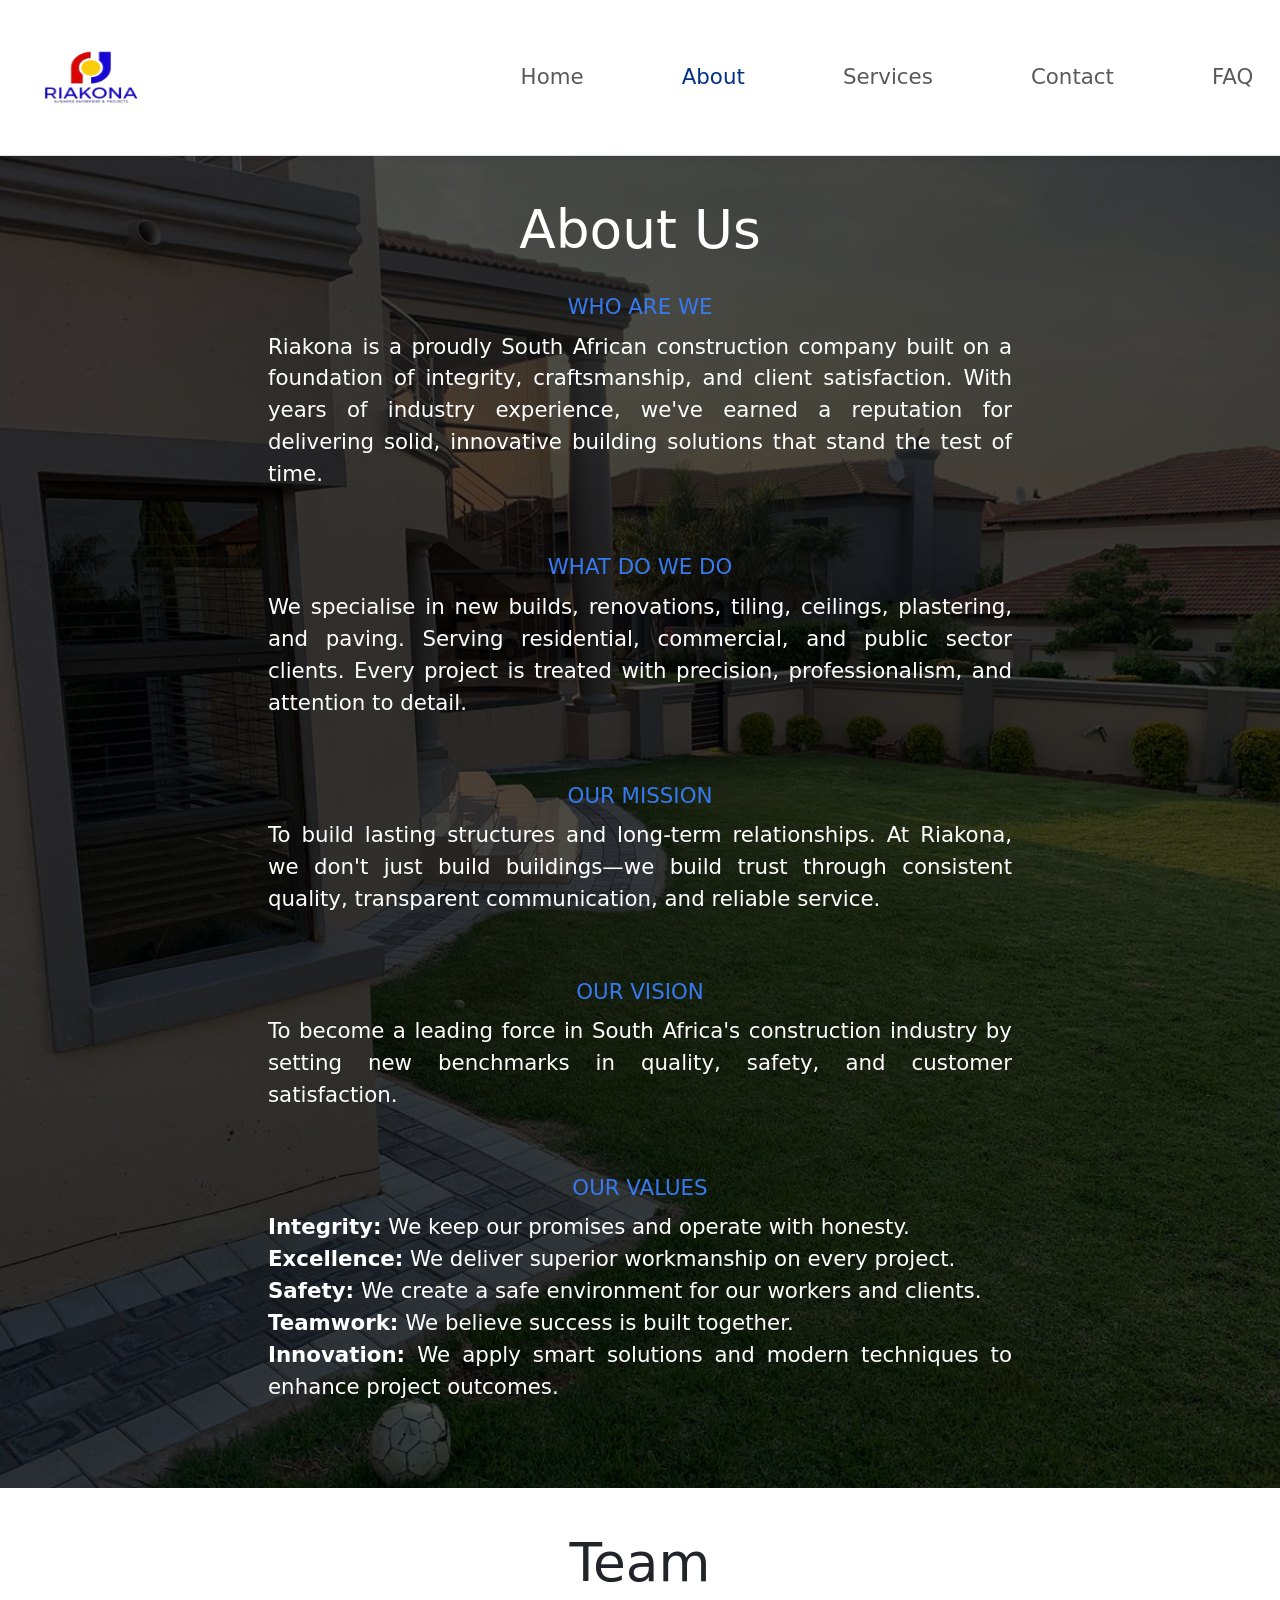
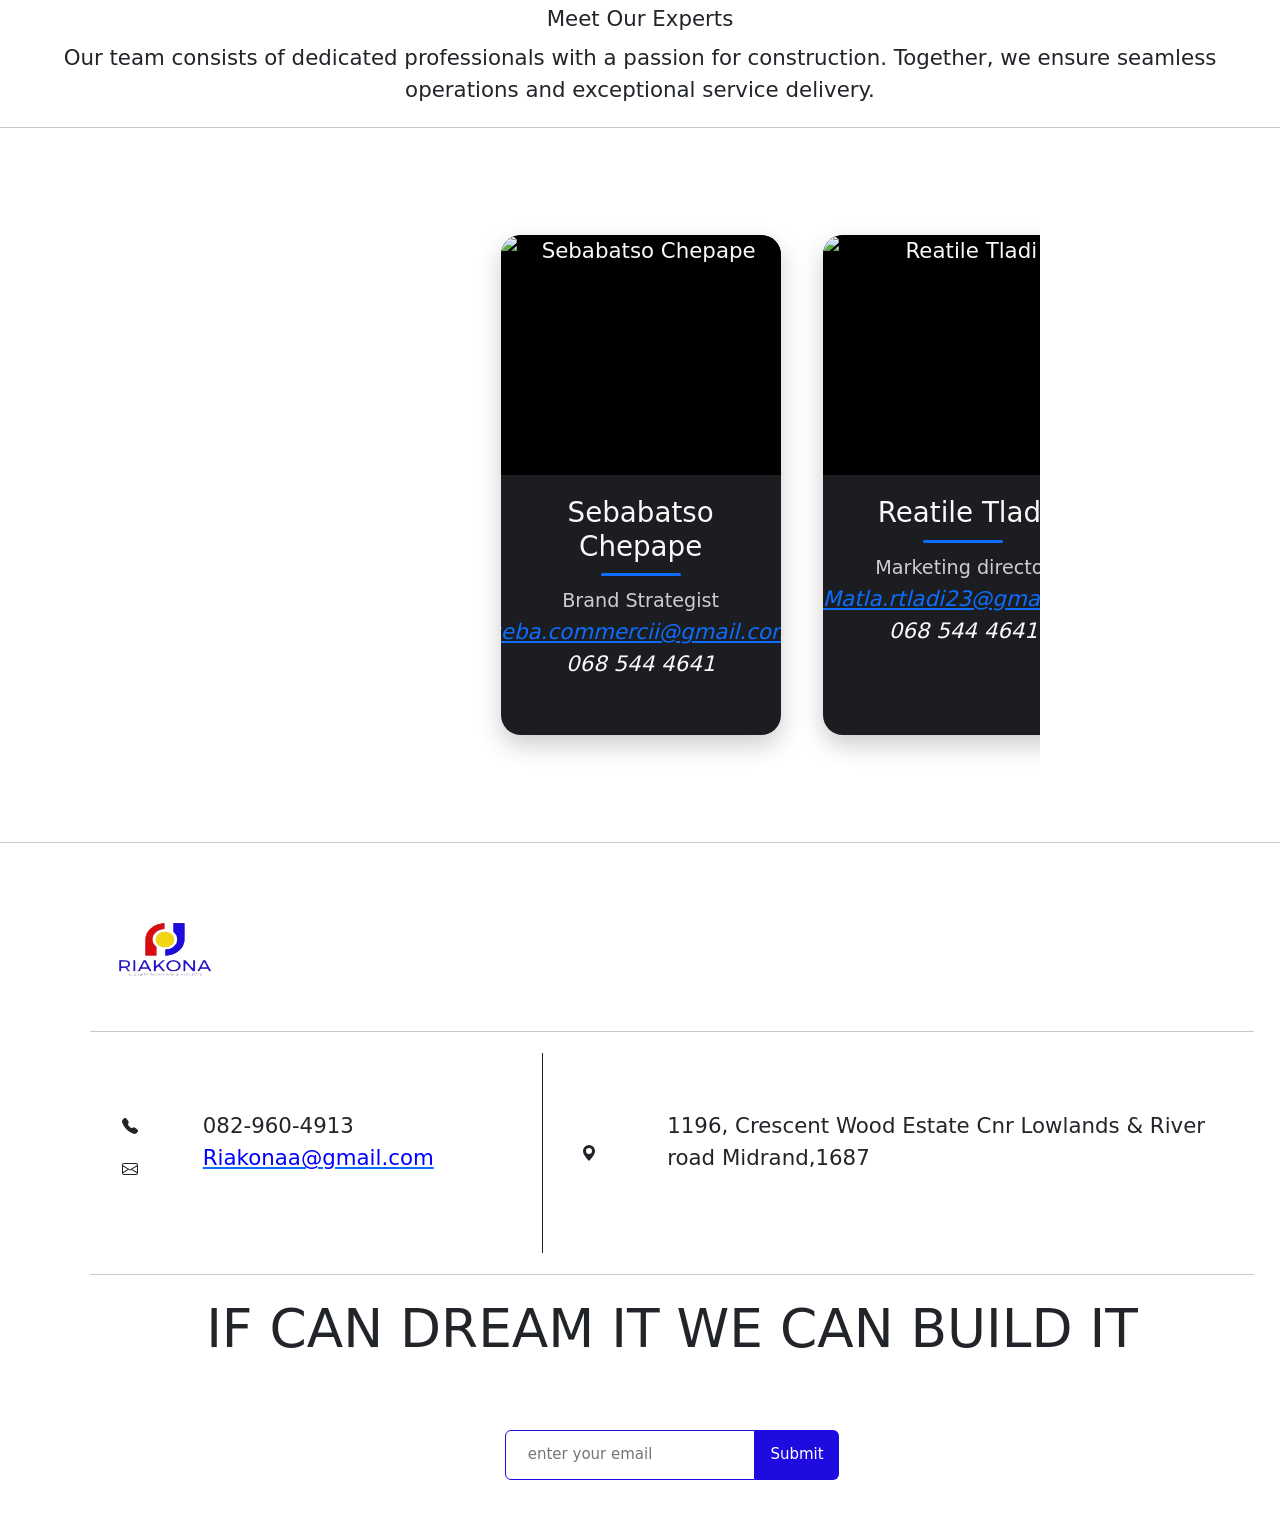
==== about.html @ d15bbf31 "SEO changes" ====
<!DOCTYPE html>
<html lang="en">

<head>
  <meta charset="UTF-8" />
  <meta name="viewport" content="width=device-width, initial-scale=1.0" />
  <meta name="description"
    content="Learn about Riakona Construction’s commitment to excellence and our mission to build the future of South Africa through reliable, high-quality construction services.">

  <link rel="stylesheet" href="RiakonaStyleSheet.css" />

  <link href="https://cdn.jsdelivr.net/npm/bootstrap@5.3.3/dist/css/bootstrap.min.css" rel="stylesheet"
    integrity="sha384-QWTKZyjpPEjISv5WaRU9OFeRpok6YctnYmDr5pNlyT2bRjXh0JMhjY6hW+ALEwIH" crossorigin="anonymous">

  <title>Riakona Construction - About Us</title>
  <link rel="icon" type="image/x-icon" href="images/logo.png" />
</head>

<body id="bootstrap-overrides">

  <header>
    <nav class="navbar navbar-expand-lg bg-white border-bottom shadow-sm">
      <div class="container-fluid justify-content-between">
        <a class="navbar-brand" href="index.html">
          <img src="images/RIAKONA.png" alt="Riakona Logo" width="150" height="120" />
        </a>

        <button class="navbar-toggler" type="button" data-bs-toggle="collapse" data-bs-target="#navbarNavAltMarkup"
          aria-controls="navbarNavAltMarkup" aria-expanded="false" aria-label="Toggle navigation">
          <span class="navbar-toggler-icon"></span>
        </button>

        <div class="collapse navbar-collapse" id="navbarNavAltMarkup">
          <ul class="navbar-nav ms-auto" style="gap: 6vw">
            <li class="nav-item">
              <a class="nav-link" href="index.html">Home</a>
            </li>
            <li class="nav-item">
              <a class="nav-link active" aria-current="page" href="about.html"
                style="color: var(--brand-dark-blue, #013185);">About</a>
            </li>
            <li class="nav-item">
              <a class="nav-link" href="service.html">Services</a>
            </li>
            <li class="nav-item">
              <a class="nav-link" href="contact.html">Contact</a>
            </li>
            <li class="nav-item">
              <a class="nav-link" href="faq.html">FAQ</a>
            </li>
          </ul>
        </div>
      </div>
    </nav>
  </header>

  <div class="about">
    <h1>About Us</h1>

    <div class="about_section my-3">
      <h6>WHO ARE WE</h6>
      <p>
        Riakona is a proudly South African construction company built on a
        foundation of integrity, craftsmanship, and client satisfaction. With
        years of industry experience, we've earned a reputation for delivering
        solid, innovative building solutions that stand the test of time.
      </p>
    </div>
    <div class="about_section my-3">
      <h6>WHAT DO WE DO</h6>
      <p>
        We specialise in new builds, renovations, tiling, ceilings, plastering,
        and paving. Serving residential, commercial, and public sector clients.
        Every project is treated with precision, professionalism, and attention to detail.
      </p>
    </div>
    <div class="about_section my-3">
      <h6>OUR MISSION</h6>
      <p>
        To build lasting structures and long-term relationships. At Riakona, we
        don't just build buildings—we build trust through consistent quality,
        transparent communication, and reliable service.
      </p>
    </div>
    <div class="about_section my-3">
      <h6>OUR VISION</h6>
      <p>
        To become a leading force in South Africa's construction industry by
        setting new benchmarks in quality, safety, and customer satisfaction.
      </p>
    </div>
    <div class="about_section my-3">
      <h6>OUR VALUES</h6>
      <p>
        <strong>Integrity:</strong> We keep our promises and operate with honesty.<br />
        <strong>Excellence:</strong> We deliver superior workmanship on every project.<br />
        <strong>Safety:</strong> We create a safe environment for our workers and clients.<br />
        <strong>Teamwork:</strong> We believe success is built together.<br />
        <strong>Innovation:</strong> We apply smart solutions and modern techniques to enhance project outcomes.
      </p>
    </div>
  </div>

  <div class="ourTeam" style="width: 100%;">
    <div class="mx-2">
      <div class="teamMemberTitle" style="text-align: center; margin-top: 2rem;">
        <h1>Team</h1>
        <h6>Meet Our Experts</h6>
        <p>
          Our team consists of dedicated professionals with a passion for construction.
          Together, we ensure seamless operations and exceptional service delivery.
        </p>
      </div>
    </div>

    <hr style="width: 100%" />

    <div class="carousel-wrapper">


      <section class="carousel">

        <div class="carousel-item" tabIndex="0">
          <div class="flip-card-inner">
            <div class="flip-card-front">
              <div class="img-container fill">
                <img src="https://i.pravatar.cc/400?img=41
                " alt="Sebabatso Chepape" loading="lazy">
              </div>
              <div class="card-content">
                <h2>Sebabatso Chepape</h2>
                <div class="special-heading-border"></div>
                <p>Brand Strategist </p>
                <i class="bi bi-envelope"> <a href="mailto:seba.commercii@gmail.com">
                    seba.commercii@gmail.com</a></i>
                <i class="fa fa-phone" aria-hidden="true">068 544 4641</i>
              </div>
            </div>
            <div class="flip-card-back">
              <h3>Sebabatso Chepape</h3>
              <div class="short-hr"></div>
              <p>Implements social media strategies to build brand presence and engage customers across all platforms.
              </p>
            </div>
          </div>
        </div>

        <div class="carousel-item" tabIndex="0">
          <div class="flip-card-inner">
            <div class="flip-card-front">
              <div class="img-container fill">
                <img src="https://i.pravatar.cc/400?img=64" alt="Reatile Tladi " loading="lazy">
              </div>
              <div class="card-content">
                <h2>Reatile Tladi </h2>
                <div class="special-heading-border"></div>
                <p>Marketing director</p>
                <i class="bi bi-envelope"> <a href="mailto:Matla.rtladi23@gmail.com ">
                    Matla.rtladi23@gmail.com </a></i>
                <i class="fa fa-phone" aria-hidden="true">068 544 4641</i>
              </div>
            </div>
            <div class="flip-card-back">
              <h3>Reatile Tladi </h3>
              <div class="short-hr"></div>
              <p>Leads the team in developing and implementing strategies to increase sales and achieve business goals.
              </p>
            </div>
          </div>
        </div>

        <div class="carousel-item scroll-start" tabIndex="0">
          <div class="flip-card-inner">
            <div class="flip-card-front">
              <div class="img-container fill">
                <img src="https://i.pravatar.cc/400?img=51" alt="Funani Lindani Malovhele" loading="lazy">
              </div>
              <div class="card-content">
                <h2>Funani Lindani Malovhele</h2>
                <div class="special-heading-border"></div>
                <p>Marketing Executive </p>
                <i class="bi bi-envelope"> <a href="mailto:lutendomalovhele@gmail.com">
                    lutendomalovhele@gmail.com </a></i>
                <i class="fa fa-phone" aria-hidden="true">066 228 9554</i>
              </div>
            </div>
            <div class="flip-card-back">
              <h3>Funani Lindani Malovhele</h3>
              <div class="short-hr"></div>
              <p>Develops strategies and campaigns to promote services, shape public image, and foster internal and
                external stakeholder relationships.
              </p>
            </div>
          </div>
        </div>

        <div class="carousel-item" tabIndex="0">
          <div class="flip-card-inner">
            <div class="flip-card-front">
              <div class="img-container fill">
                <img src="https://i.pravatar.cc/400?img=16" alt="Lesedi Lopang Mokoena" loading="lazy">
              </div>
              <div class="card-content">
                <h2>Lesedi Lopang Mokoena</h2>
                <div class="special-heading-border"></div>
                <p>Content Manager</p>
                <i class="bi bi-envelope"> <a href="mailto:lesedilmokoena04@gmail.com ">
                    lesedilmokoena04@gmail.com </a></i>
                <i class="fa fa-phone" aria-hidden="true">060 559 9176</i>
              </div>
            </div>
            <div class="flip-card-back">
              <h3>Lesedi Lopang Mokoena</h3>
              <div class="short-hr"></div>
              <p>Develops, creates, and oversees cross-platform content to align with brand goals and engage target
                audiences.
              </p>
            </div>
          </div>
        </div>


      </section>
    </div>

    <hr style="width: 100%" />
  </div>

  <footer>
    <img src="images/logo.png" alt="logo" width="150px" height="120px" />
    <br />
    <hr />
    <div class="footer-contact">
      <div class="contact_Details row">
        <div class="row phone">
          <div class="col-2 col-lg-3" style="
                display: flex;
                align-items: center;
                justify-content: center;
              ">
            <svg xmlns="http://www.w3.org/2000/svg" width="16" height="16" fill="currentColor"
              class="bi bi-telephone-fill" viewBox="0 0 16 16">
              <path fill-rule="evenodd"
                d="M1.885.511a1.745 1.745 0 0 1 2.61.163L6.29 2.98c.329.423.445.974.315 1.494l-.547 2.19a.68.68 0 0 0 .178.643l2.457 2.457a.68.68 0 0 0 .644.178l2.189-.547a1.75 1.75 0 0 1 1.494.315l2.306 1.794c.829.645.905 1.87.163 2.611l-1.034 1.034c-.74.74-1.846 1.065-2.877.702a18.6 18.6 0 0 1-7.01-4.42 18.6 18.6 0 0 1-4.42-7.009c-.362-1.03-.037-2.137.703-2.877z" />
            </svg>
          </div>
          <div class="col-10 col-lg-9">
            <a href="https://wa.me/27829604913" target="_blank" style="text-decoration: none; color: inherit;">
              <i class="fa fa-phone" aria-hidden="true"></i> 082-960-4913
            </a>
          </div>
        </div>
        <br />
        <div class="row email">
          <div class="col-2 col-lg-3" style="
                display: flex;
                align-items: center;
                justify-content: center;
              ">
            <svg xmlns="http://www.w3.org/2000/svg" width="16" height="16" fill="currentColor" class="bi bi-envelope"
              viewBox="0 0 16 16">
              <path
                d="M0 4a2 2 0 0 1 2-2h12a2 2 0 0 1 2 2v8a2 2 0 0 1-2 2H2a2 2 0 0 1-2-2zm2-1a1 1 0 0 0-1 1v.217l7 4.2 7-4.2V4a1 1 0 0 0-1-1zm13 2.383-4.708 2.825L15 11.105zm-.034 6.876-5.64-3.471L8 9.583l-1.326-.795-5.64 3.47A1 1 0 0 0 2 13h12a1 1 0 0 0 .966-.741M1 11.105l4.708-2.897L1 5.383z" />
            </svg>
          </div>

          <div class="col-10 col-lg-9">
            <a href="mailto:Riakonaa@gmail.com">
              <p style="color: blue">Riakonaa@gmail.com</p>
            </a>
          </div>
        </div>
      </div>

      <div class="vl"></div>
      <hr style="width: 80%" />
      <div class="address">
        <div class="row address">
          <div class="col-2" style="
                display: flex;
                align-items: center;
                justify-content: center;
              ">
            <svg xmlns="http://www.w3.org/2000/svg" width="16" height="16" fill="currentColor"
              class="bi bi-geo-alt-fill" viewBox="0 0 16 16">
              <path d="M8 16s6-5.686 6-10A6 6 0 0 0 2 6c0 4.314 6 10 6 10m0-7a3 3 0 1 1 0-6 3 3 0 0 1 0 6" />
            </svg>
          </div>
          <div class="col-10">
            <p>1196, Crescent Wood Estate
              Cnr Lowlands & River road
              Midrand,1687</p>
          </div>
        </div>
      </div>
    </div>
    <hr />

    <h1>IF CAN DREAM IT WE CAN BUILD IT</h1>
    <div class="input-group">
      <form id="emailSubscribe" name="submit-to-google-sheet" action="https://api.web3forms.com/submit" method="POST">
        <input type="email" class="input" id="Email" name="Email" placeholder="enter your email" autocomplete="off"
          style="color: black" />
        <button class="button--submit" value="Subscribe" type="submit" title="Subscribe for project updates">
          Submit
        </button>
        <span id="msg"></span>
      </form>
    </div>
  </footer>

  <script src="https://cdn.jsdelivr.net/npm/bootstrap@5.3.3/dist/js/bootstrap.bundle.min.js"
    integrity="sha384-YvpcrYf0tY3lHB60NNkmXc5s9fDVZLESaAA55NDzOxhy9GkcIdslK1eN7N6jIeHz"
    crossorigin="anonymous"></script>
  <script src="script.js"></script>
</body>

</html>
---- RiakonaStyleSheet.css ----
/* 1. VARIABLES & RESET */
:root {
  /* Color Palette */
  --background: #d9d9d9;
  --primary-color: #1c1d20;
  --secondary-color: #4a4d57;
  --accent-color: #00ffc4;
  --text-color: #f9f9f9;
  --button-color: #1e0be0;
  --brand-blue: #0d6efd;
  --brand-dark-blue: #013185;
  --subtle-grey: #6c757d;

  /* Carousel Dimensions */
  --card-width: min(280px, 75vw);
  --card-height: 500px;
  --nav-btn-size: 40px;
}

* {
  margin: 0;
  padding: 0;
  box-sizing: border-box;
}

html {
  font-family: "Segoe UI", Tahoma, Geneva, Verdana, sans-serif;
  font-size: 16pt;
  color: var(--text-color);
}

body {
  min-height: 100vh;
  /* padding: 10px; */
  background-color: var(--background);
  display: flex;
  flex-direction: column;
  align-items: center;
  overflow-x: hidden;
}

header {
  width: 100%;
}

/* 2. SHARED COMPONENTS */
#bootstrap-overrides #cta {
  min-height: 30px;
  width: 150px;
  padding: 0.5em 1em;
  border: none;
  background-color: var(--button-color);
  color: var(--text-color);
  font-size: 15px;
  cursor: pointer;
  transition: background-color 0.3s ease-in-out;
  display: flex;
  align-items: center;
  justify-content: center;
  border-radius: 0px;
}

#logo_button {
  border-radius: 30px 0 30px 0;
  background-color: var(--button-color);
  color: var(--text-color);
}

/* TEAM CAROUSEL & FLIP CARDS */
.carousel-wrapper {
  display: flex;
  flex-direction: column;
  align-items: center;
  width: 100%;
  padding: 2rem 0;
  overflow-x: hidden !important;
}

.carousel {
  width: min(100% - 2rem, 800px);
  padding-block: 2rem;
  display: grid;
  grid-auto-flow: column;
  grid-auto-columns: var(--card-width);
  gap: 2rem;
  overflow-x: auto;
  scroll-snap-type: x mandatory;
  overscroll-behavior-x: contain;
  scroll-behavior: smooth;
  scrollbar-width: none;
  anchor-name: --carousel;
}

.carousel::-webkit-scrollbar {
  display: none;
}

/* Spacers to center first/last items */
.carousel::before,
.carousel::after {
  content: "";
  width: calc(50% - (var(--card-width) / 2));
}

/* 3D Scene Container */
.carousel-item {
  position: relative;
  height: var(--card-height);
  scroll-snap-align: center;
  scroll-snap-stop: always;
  perspective: 1000px;
  container-type: scroll-state;
  display: flex !important;
  cursor: pointer; /* Indicates interactivity */
}

.carousel-item.scroll-start {
  scroll-initial-target: nearest;
}

/* Flip Logic */
.flip-card-inner {
  position: relative;
  width: 100%;
  height: 100%;
  text-align: center;
  transition: transform 0.6s cubic-bezier(0.4, 0, 0.2, 1);
  transform-style: preserve-3d;
  border-radius: 20px;
  box-shadow: 0 10px 25px rgba(0, 0, 0, 0.2);
}

.carousel-item:hover .flip-card-inner {
  transform: rotateY(180deg);
}

.flip-card-front,
.flip-card-back {
  position: absolute;
  width: 100%;
  height: 100%;
  backface-visibility: hidden;
  -webkit-backface-visibility: hidden;
  border-radius: 20px;
  overflow: hidden;
  display: flex;
  flex-direction: column;
  align-items: center;
}

/* Front Face */
.flip-card-front {
  background-color: var(--primary-color);
  color: var(--text-color);
  z-index: 2;
  justify-content: flex-start;
}

.flip-card-front .card-content {
  padding: 1rem;
  width: 100%;
  display: flex;
  flex-direction: column;
  align-items: center;
}

.flip-card-front h2 {
  font-size: 1.3rem;
  margin: 0;
}

.flip-card-front p {
  font-size: 0.9rem;
  opacity: 0.8;
  margin: 0;
}

/* Image Fill Logic */
.img-container.fill {
  width: 100%;
  height: 240px;
  display: flex;
  justify-content: center;
  align-items: center;
  overflow: hidden;
  background-color: #000;
}

.img-container.fill img {
  min-width: 90%;
  min-height: 80%;
  width: 100%;
  height: 100%;
  object-fit: cover;
  transition: transform 0.4s ease;
}

.carousel-item:hover .img-container.fill img {
  transform: scale(1.1);
}

/* Back Face */
.flip-card-back {
  background: linear-gradient(
    135deg,
    var(--primary-color),
    var(--secondary-color)
  );
  color: var(--text-color);
  transform: rotateY(180deg);
  justify-content: center;
  padding: 2rem;
  border: 2px solid var(--brand-blue);
}

.flip-card-back h3 {
  color: var(--brand-blue);
  margin: 0;
}

/* Custom Separators */
.special-heading-border {
  width: 80px;
  height: 3px;
  background-color: var(--brand-blue);
  margin: 0.5rem 0;
  border-radius: 2px;
}

.short-hr {
  width: 50px;
  height: 2px;
  background-color: var(--subtle-grey);
  opacity: 0.5;
  margin: 1rem auto;
  border-radius: 2px;
}

/* Scroll Animation (Scale Effect) */
@container not scroll-state(snapped: inline) {
  .flip-card-inner {
    transform: scale(0.85);
    opacity: 0.5;
    filter: blur(2px);
  }
}

/* Carousel Markers & Buttons */
.carousel {
  scroll-marker-group: after;
}

.carousel::scroll-marker-group {
  position: absolute;
  position-anchor: --carousel;
  left: 0;
  right: 0;
  display: flex;
  justify-content: center;
  gap: 0.5rem;
  z-index: 10;
}

.carousel-item::scroll-marker {
  content: "";
  width: 12px;
  height: 12px;
  background-color: var(--secondary-color);
  border-radius: 50%;
  transition: 0.3s;
  cursor: pointer;
}

.carousel-item::scroll-marker:target-current {
  background-color: var(--brand-dark-blue);
  transform: scale(1.3);
}

.carousel::scroll-button(*) {
  position: absolute;
  position-anchor: --carousel;
  width: var(--nav-btn-size);
  height: var(--nav-btn-size);
  border-radius: 50%;
  background-color: var(--button-color);
  color: white;
  display: grid;
  place-content: center;
  cursor: pointer;
  border: none;
  transform: translateY(-50%);
  transition: transform 0.2s;
  z-index: 20;
}

.carousel::scroll-button(inline-start) {
  left: 0px;
  content: "❮";
}

.carousel::scroll-button(inline-end) {
  right: 0px;
  content: "❯";
}

.msg-supports {
  font-size: 0.8rem;
  color: var(--secondary-color);
  margin-bottom: 1rem;
}

@supports selector(::scroll-marker-group) {
  .msg-supports {
    display: none;
  }
}

/* 3. LANDING PAGE */
.landingpage {
  background-image: linear-gradient(
      to right,
      rgba(0, 0, 0, 0.7),
      rgba(0, 0, 0, 0)
    ),
    url("images/background1.jpg");
  width: 100%;
  height: 75vh;
  background-size: cover;
  color: white;
  padding: 20px;
}

.landingpage_text {
  display: flex;
  flex-direction: column;
  justify-content: center;
  align-items: center;
  text-align: center;
  margin-top: 10%;
  padding-left: 2%;
  padding-right: 2%;
}

.landingpage_text strong {
  text-align: justify;
}
@media (max-width: 650px) {
  .landingpage_text strong {
    font-size: medium;
  }
}

/* 4. ABOUT & FAQ */
.faq,
.about {
  display: flex;
  flex-direction: column;
  justify-content: space-around;
  align-items: center;
  padding: 2rem 20px;
  width: 100%;
  background-size: cover;
  background-position: center;
  color: white;
}

.about {
  background-image: linear-gradient(
      to right,
      rgba(0, 0, 0, 0.7),
      rgba(0, 0, 0, 0.7)
    ),
    url("images/background2.jpg");
}

.about h6,
.faq h6 {
  display: flex;
  justify-content: center;
  color: #377aef;
}
.about p {
  text-align: justify;
}
@media (max-width: 650px) {
  .about p {
    text-align: left;
    font-size: 14px;
  }
}

.about_section {
  width: 60%;
}

.faq {
  background-image: linear-gradient(
      to right,
      rgba(0, 0, 0, 0.7),
      rgba(0, 0, 0, 0.7)
    ),
    url("images/background3.jpg");
}

#questions {
  width: 60%;
}

/* 5. CONTACT */
.contactPageLanding,
form {
  margin: 5% 0;
  display: flex;
  flex-direction: column;
  justify-content: center;
  align-items: center;
}

form {
  max-width: 700px;
}

.contact {
  background-image: linear-gradient(
      to right,
      rgba(0, 0, 0, 0.7),
      rgba(0, 0, 0, 0)
    ),
    url("images/background5.jpg");
  height: 100vh;
  width: 100%;
  background-size: cover;
  background-position: center;
  color: white;
  padding: 20px;
  display: flex;
  flex-direction: column;
  justify-content: center;
  align-items: center;
}

.form__group {
  position: relative;
  padding: 15px 0 0;
  margin-top: 10px;
  width: 100%;
}

.form__field {
  font-family: inherit;
  width: 100%;
  border: none;
  border-bottom: 2px solid #9b9b9b;
  outline: none;
  font-size: 1.3rem;
  color: #000;
  padding: 10px 0;
  background: transparent;
  transition: border-color 0.3s ease;
}

.form__label {
  position: absolute;
  top: 0;
  left: 0;
  font-size: 1rem;
  color: #9b9b9b;
  pointer-events: none;
  transition: 0.2s ease all;
}

.form__field::placeholder {
  color: transparent;
}

.form__field:focus + .form__label,
.form__field:not(:placeholder-shown) + .form__label {
  font-size: 0.85rem;
  top: -20px;
  color: var(--brand-dark-blue);
  font-weight: 600;
}

.form__field:focus {
  padding-bottom: 8px;
  border-bottom: 3px solid var(--brand-dark-blue);
  font-weight: 500;
}

.form__field:required,
.form__field:invalid {
  box-shadow: none;
}

.contact-drop-down {
  width: 100%;
  padding: 10px;
  font-size: 1.1rem;
  border: 1px solid #9b9b9b;
  border-radius: 5px;
  background-color: #fff;
  color: #333;
  margin: 2em 0 1em 0;
  transition: border 0.3s ease;
}

.contact-drop-down:focus {
  border-color: var(--brand-dark-blue);
  outline: none;
}

textarea.form__field {
  resize: vertical;
  min-height: 120px;
}

.contact_submit_btn {
  margin-top: 20px;
  border-radius: 10px;
  padding: 0.75em 2em;
  background-color: var(--brand-dark-blue);
  color: #fff;
  font-size: 1rem;
  border: none;
  cursor: pointer;
  transition: background-color 0.3s ease;
}

.contact_submit_btn:hover {
  background-color: #021d52;
}

.contactPageLanding input,
.contactPageLanding textarea {
  color: #000;
}

/* 6. FOOTER */
footer {
  margin-left: 5%;
  padding: 2%;
  height: 75vh;
}

footer h1 {
  display: flex;
  justify-content: center;
}

.footer-contact {
  display: flex;
  justify-content: space-around;
  align-items: center;
}

.vl {
  border-left: 1px solid;
  height: 200px;
}

.footer-contact hr {
  display: none;
}

.input-group,
#emailSubscribe {
  display: flex;
  align-items: center;
  justify-content: center;
  width: 100%;
  flex-direction: row;
}

.input {
  min-height: 50px;
  width: 250px;
  padding: 0 1rem;
  color: #fff;
  font-size: 15px;
  border: 1px solid var(--button-color);
  border-radius: 6px 0 0 6px;
  background-color: transparent;
}

.input:focus,
.input:focus-visible {
  border-color: #3898ec;
  outline: none;
}

.button--submit {
  min-height: 50px;
  padding: 0.5em 1em;
  border: none;
  border-radius: 0 6px 6px 0;
  background-color: var(--button-color);
  color: #fff;
  font-size: 15px;
  cursor: pointer;
  transition: background-color 0.3s ease-in-out;
}

.button--submit:hover {
  background-color: var(--button-color);
}

/* 7. MEDIA QUERIES */

/* Desktop/Large Screen Adjustments */
@media (min-width: 780px) {
  #contactForm {
    width: 450px;
  }
}

/* Tablet/Mobile Adjustments */
@media (max-width: 780px) {
  .vl {
    display: none;
  }

  .footer-contact {
    display: flex;
    flex-direction: column;
  }

  .footer-contact hr {
    display: block;
  }
}

@media (max-width: 768px) {
  .landingpage,
  .about,
  .faq,
  .contact {
    background-position: center top;
    padding: 40px 20px;
  }

  .landingpage {
    background-image: linear-gradient(
        to bottom,
        rgba(0, 0, 0, 0.8),
        rgba(0, 0, 0, 0.6)
      ),
      url("images/background1.jpg");
  }

  .about {
    background-image: linear-gradient(
        to bottom,
        rgba(0, 0, 0, 0.8),
        rgba(0, 0, 0, 0.6)
      ),
      url("images/background2.jpg");
  }

  .faq {
    background-image: linear-gradient(
        to bottom,
        rgba(0, 0, 0, 0.5),
        rgba(0, 0, 0, 0.6)
      ),
      url("images/background3.jpg");
  }

  .contact {
    background-image: linear-gradient(
        to bottom,
        rgba(0, 0, 0, 0.8),
        rgba(0, 0, 0, 0.6)
      ),
      url("images/background5.jpg");
  }
  .carousel a {
    font-size: 18px;
  }
}
.card-img-top {
  width: 100%;
  aspect-ratio: 1 / 1;
  object-fit: cover;
  object-position: center;
}
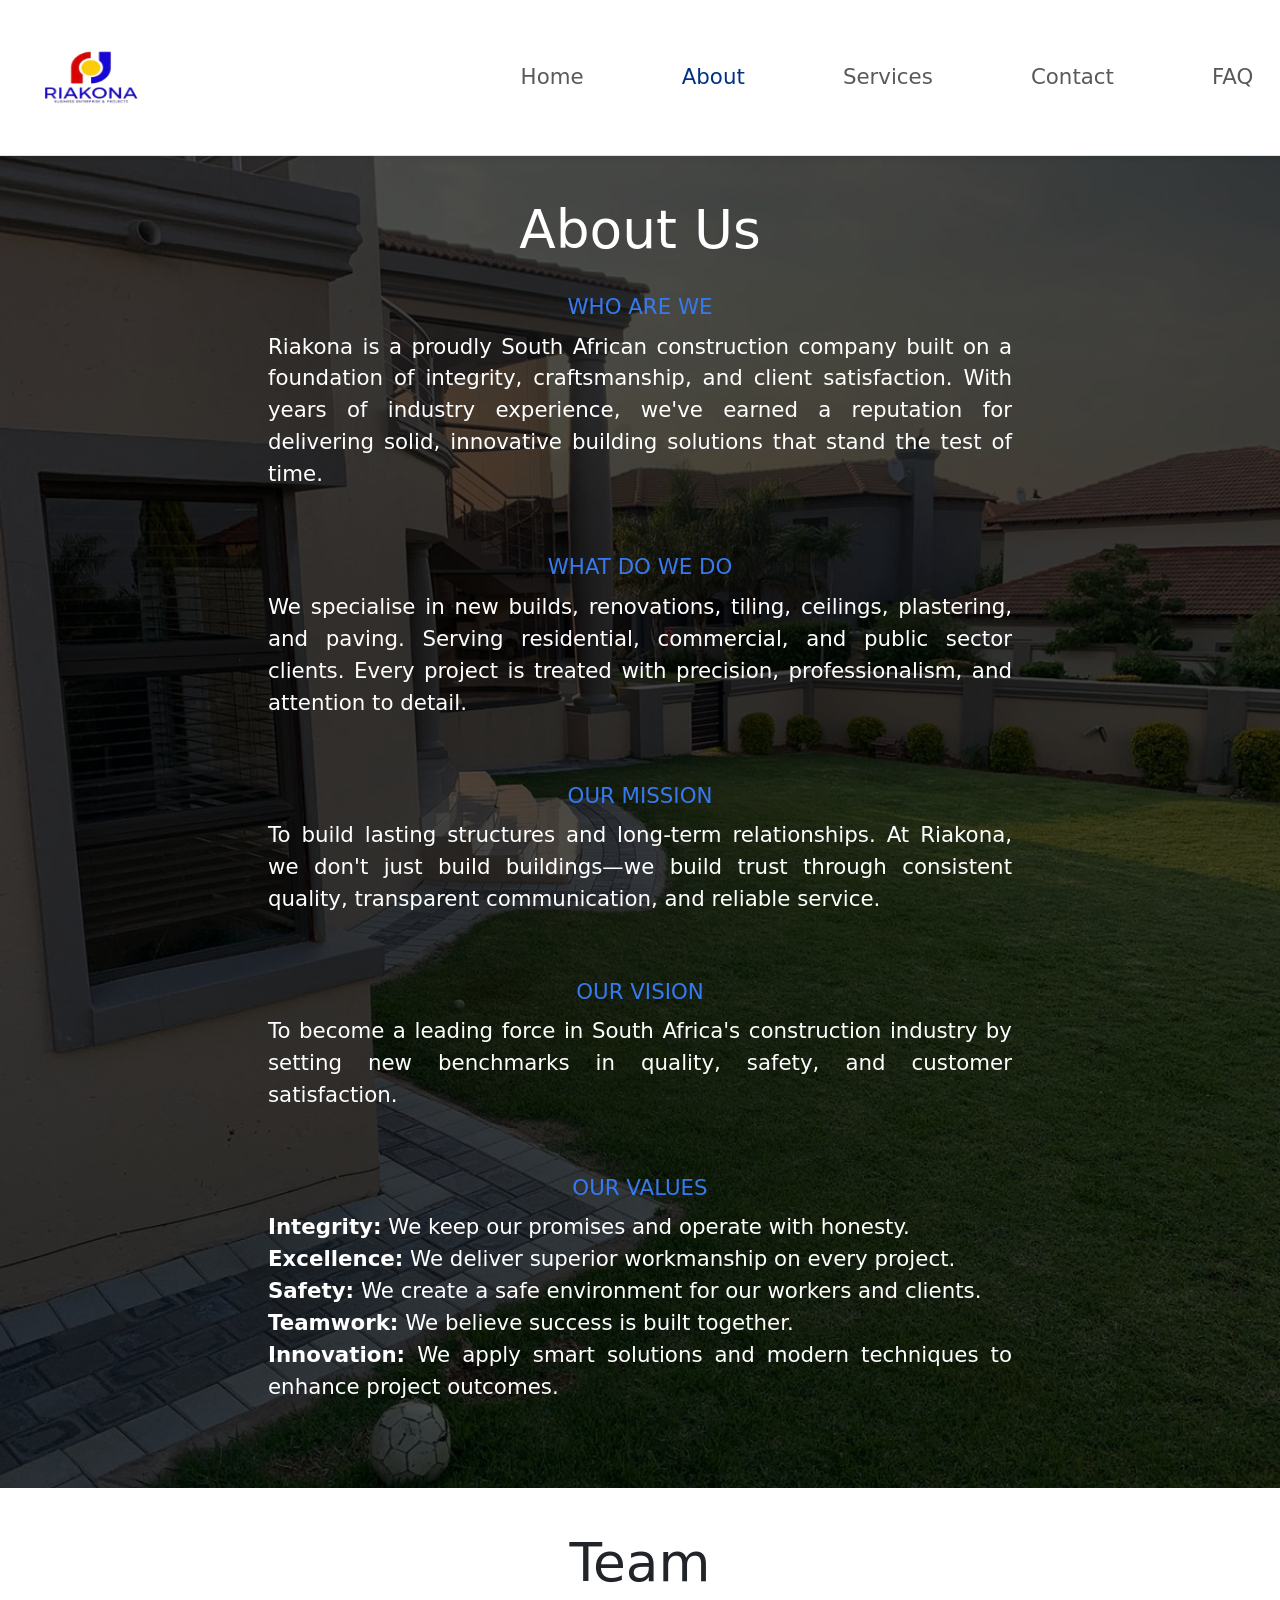
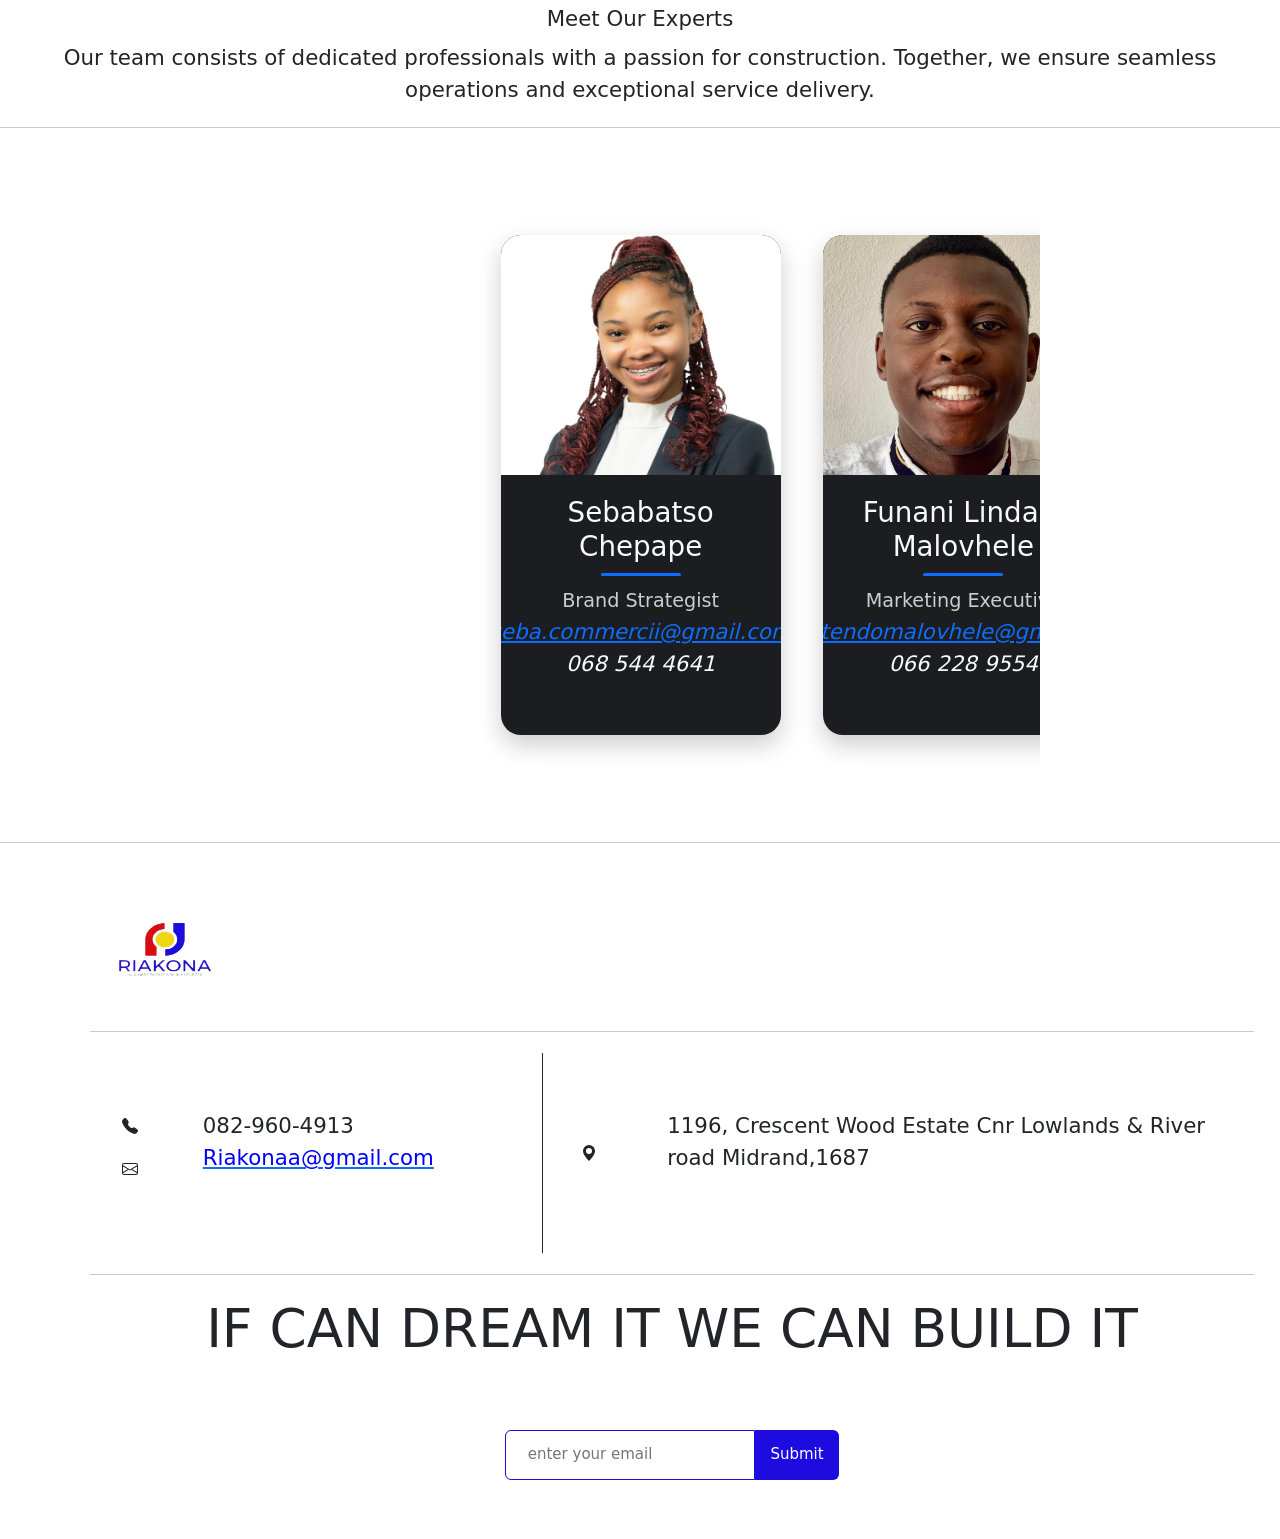
==== commit c3545856: "final changes -Seo optimization -meta description tags -sitemaps" ====
--- a/about.html
+++ b/about.html
@@ -5,7 +5,7 @@
   <meta charset="UTF-8" />
   <meta name="viewport" content="width=device-width, initial-scale=1.0" />
   <meta name="description"
-    content="Learn about Riakona Construction’s commitment to excellence and our mission to build the future of South Africa through reliable, high-quality construction services.">
+    content="Learn about Riakona Construction's commitment to excellence and our mission to build the future of South Africa through reliable, high-quality construction services.">
 
   <link rel="stylesheet" href="RiakonaStyleSheet.css" />
 
@@ -124,7 +124,7 @@
           <div class="flip-card-inner">
             <div class="flip-card-front">
               <div class="img-container fill">
-                <img src="https://i.pravatar.cc/400?img=41
+                <img src="images/sebabatso.jpg
                 " alt="Sebabatso Chepape" loading="lazy">
               </div>
               <div class="card-content">
@@ -145,11 +145,36 @@
           </div>
         </div>
 
+        <div class="carousel-item scroll-start" tabIndex="0">
+          <div class="flip-card-inner">
+            <div class="flip-card-front">
+              <div class="img-container fill">
+                <img src="images/lindani2.jpg" alt="Funani Lindani Malovhele" loading="lazy">
+              </div>
+              <div class="card-content">
+                <h2>Funani Lindani Malovhele</h2>
+                <div class="special-heading-border"></div>
+                <p>Marketing Executive </p>
+                <i class="bi bi-envelope"> <a href="mailto:lutendomalovhele@gmail.com">
+                    lutendomalovhele@gmail.com </a></i>
+                <i class="fa fa-phone" aria-hidden="true">066 228 9554</i>
+              </div>
+            </div>
+            <div class="flip-card-back">
+              <h3>Funani Lindani Malovhele</h3>
+              <div class="short-hr"></div>
+              <p>Develops strategies and campaigns to promote services, shape public image, and foster internal and
+                external stakeholder relationships.
+              </p>
+            </div>
+          </div>
+        </div>
+
         <div class="carousel-item" tabIndex="0">
           <div class="flip-card-inner">
             <div class="flip-card-front">
               <div class="img-container fill">
-                <img src="https://i.pravatar.cc/400?img=64" alt="Reatile Tladi " loading="lazy">
+                <img src="images/reatile.jpg" alt="Reatile Tladi " loading="lazy">
               </div>
               <div class="card-content">
                 <h2>Reatile Tladi </h2>
@@ -169,55 +194,8 @@
           </div>
         </div>
 
-        <div class="carousel-item scroll-start" tabIndex="0">
-          <div class="flip-card-inner">
-            <div class="flip-card-front">
-              <div class="img-container fill">
-                <img src="https://i.pravatar.cc/400?img=51" alt="Funani Lindani Malovhele" loading="lazy">
-              </div>
-              <div class="card-content">
-                <h2>Funani Lindani Malovhele</h2>
-                <div class="special-heading-border"></div>
-                <p>Marketing Executive </p>
-                <i class="bi bi-envelope"> <a href="mailto:lutendomalovhele@gmail.com">
-                    lutendomalovhele@gmail.com </a></i>
-                <i class="fa fa-phone" aria-hidden="true">066 228 9554</i>
-              </div>
-            </div>
-            <div class="flip-card-back">
-              <h3>Funani Lindani Malovhele</h3>
-              <div class="short-hr"></div>
-              <p>Develops strategies and campaigns to promote services, shape public image, and foster internal and
-                external stakeholder relationships.
-              </p>
-            </div>
-          </div>
-        </div>
-
-        <div class="carousel-item" tabIndex="0">
-          <div class="flip-card-inner">
-            <div class="flip-card-front">
-              <div class="img-container fill">
-                <img src="https://i.pravatar.cc/400?img=16" alt="Lesedi Lopang Mokoena" loading="lazy">
-              </div>
-              <div class="card-content">
-                <h2>Lesedi Lopang Mokoena</h2>
-                <div class="special-heading-border"></div>
-                <p>Content Manager</p>
-                <i class="bi bi-envelope"> <a href="mailto:lesedilmokoena04@gmail.com ">
-                    lesedilmokoena04@gmail.com </a></i>
-                <i class="fa fa-phone" aria-hidden="true">060 559 9176</i>
-              </div>
-            </div>
-            <div class="flip-card-back">
-              <h3>Lesedi Lopang Mokoena</h3>
-              <div class="short-hr"></div>
-              <p>Develops, creates, and oversees cross-platform content to align with brand goals and engage target
-                audiences.
-              </p>
-            </div>
-          </div>
-        </div>
+
+
 
 
       </section>
--- a/RiakonaStyleSheet.css
+++ b/RiakonaStyleSheet.css
@@ -322,7 +322,7 @@
       rgba(0, 0, 0, 0.7),
       rgba(0, 0, 0, 0)
     ),
-    url("images/background1.jpg");
+    url("images/background1.webp");
   width: 100%;
   height: 75vh;
   background-size: cover;
@@ -370,7 +370,7 @@
       rgba(0, 0, 0, 0.7),
       rgba(0, 0, 0, 0.7)
     ),
-    url("images/background2.jpg");
+    url("images/background2.webp");
 }
 
 .about h6,
@@ -399,7 +399,7 @@
       rgba(0, 0, 0, 0.7),
       rgba(0, 0, 0, 0.7)
     ),
-    url("images/background3.jpg");
+    url("images/background3.webp");
 }
 
 #questions {
@@ -426,7 +426,7 @@
       rgba(0, 0, 0, 0.7),
       rgba(0, 0, 0, 0)
     ),
-    url("images/background5.jpg");
+    url("images/background5.webp");
   height: 100vh;
   width: 100%;
   background-size: cover;
@@ -644,7 +644,7 @@
         rgba(0, 0, 0, 0.8),
         rgba(0, 0, 0, 0.6)
       ),
-      url("images/background1.jpg");
+      url("images/background1.webp");
   }
 
   .about {
@@ -653,7 +653,7 @@
         rgba(0, 0, 0, 0.8),
         rgba(0, 0, 0, 0.6)
       ),
-      url("images/background2.jpg");
+      url("images/background2.webp");
   }
 
   .faq {
@@ -662,7 +662,7 @@
         rgba(0, 0, 0, 0.5),
         rgba(0, 0, 0, 0.6)
       ),
-      url("images/background3.jpg");
+      url("images/background3.webp");
   }
 
   .contact {
@@ -671,7 +671,7 @@
         rgba(0, 0, 0, 0.8),
         rgba(0, 0, 0, 0.6)
       ),
-      url("images/background5.jpg");
+      url("images/background5.webp");
   }
   .carousel a {
     font-size: 18px;
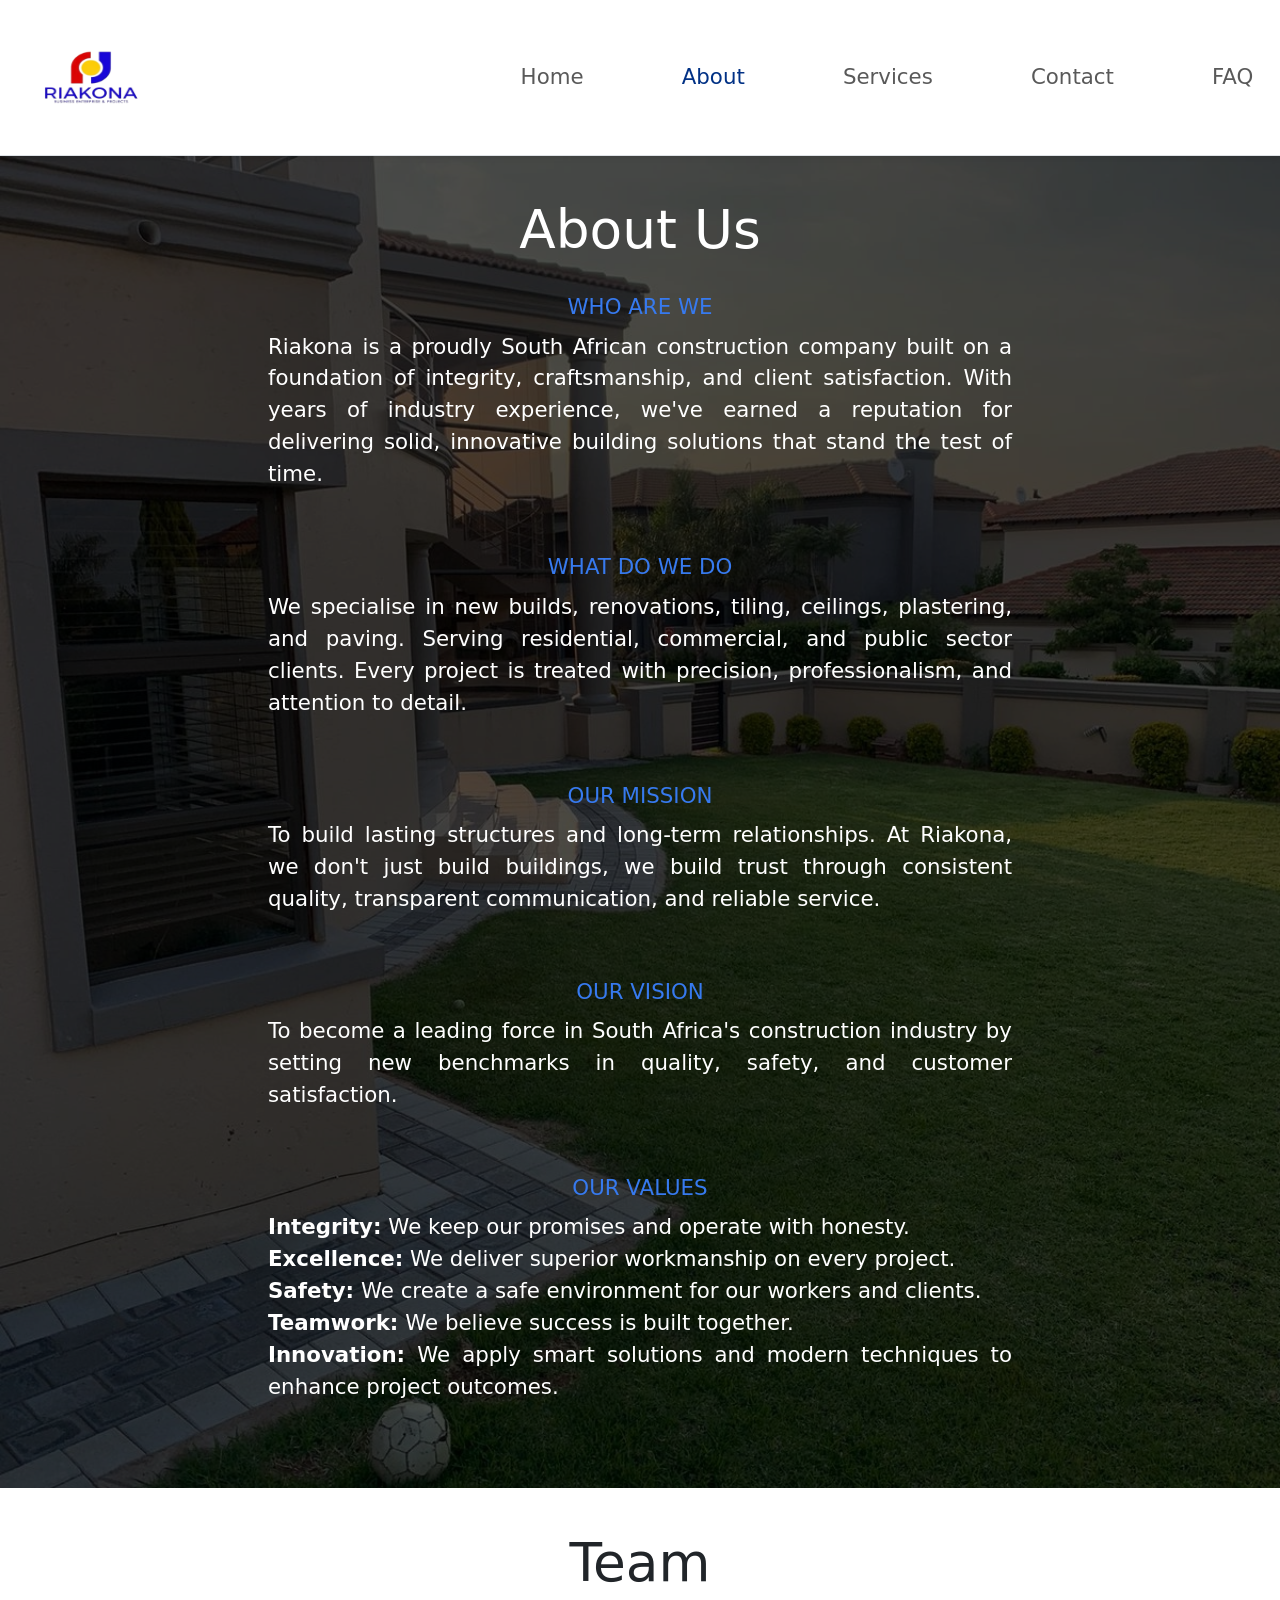
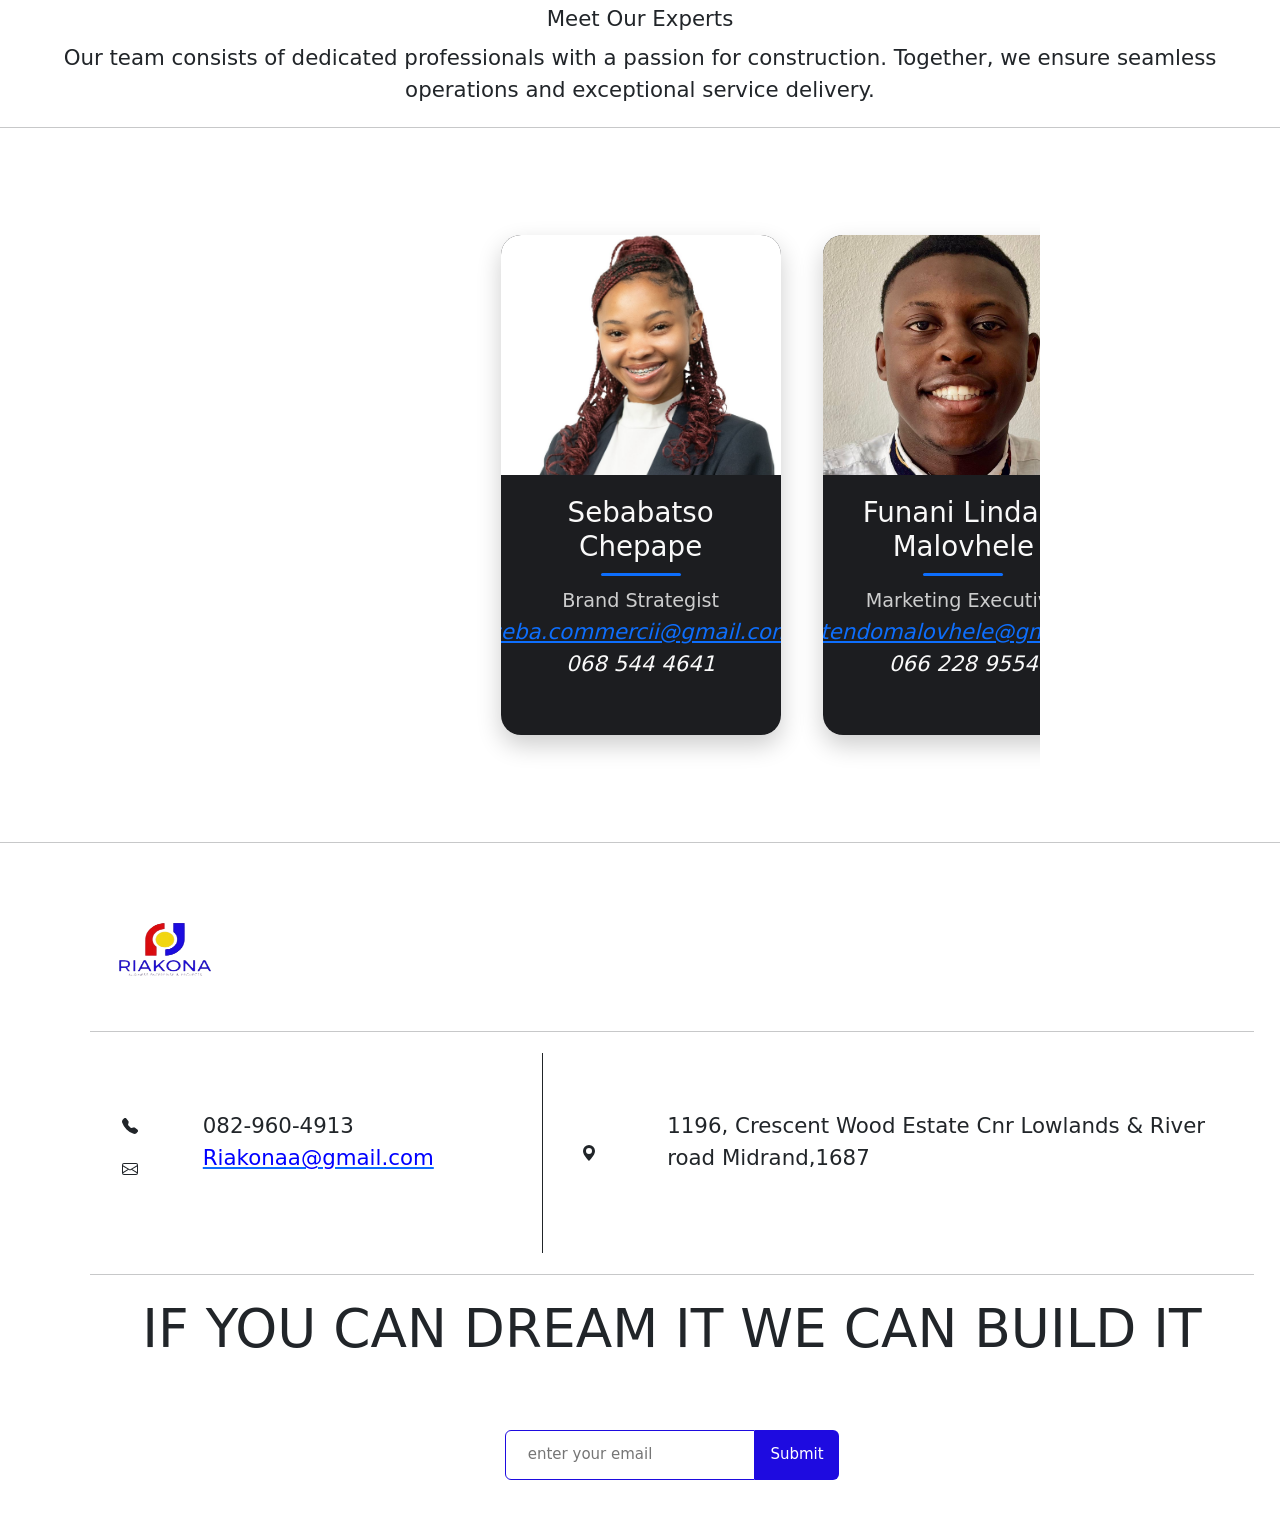
==== commit 52d5b6c0: "spelling error corrected" ====
--- a/about.html
+++ b/about.html
@@ -15,6 +15,15 @@
   <title>Riakona Construction - About Us</title>
   <link rel="icon" type="image/x-icon" href="images/logo.png" />
 </head>
+<!-- Google tag (gtag.js) -->
+<script async src="https://www.googletagmanager.com/gtag/js?id=G-8F7TDN0SRR"></script>
+<script>
+  window.dataLayer = window.dataLayer || [];
+  function gtag() { dataLayer.push(arguments); }
+  gtag('js', new Date());
+
+  gtag('config', 'G-8F7TDN0SRR');
+</script>
 
 <body id="bootstrap-overrides">
 
@@ -78,7 +87,7 @@
       <h6>OUR MISSION</h6>
       <p>
         To build lasting structures and long-term relationships. At Riakona, we
-        don't just build buildings—we build trust through consistent quality,
+        don't just build buildings, we build trust through consistent quality,
         transparent communication, and reliable service.
       </p>
     </div>
@@ -274,7 +283,7 @@
     </div>
     <hr />
 
-    <h1>IF CAN DREAM IT WE CAN BUILD IT</h1>
+    <h1>IF YOU CAN DREAM IT WE CAN BUILD IT</h1>
     <div class="input-group">
       <form id="emailSubscribe" name="submit-to-google-sheet" action="https://api.web3forms.com/submit" method="POST">
         <input type="email" class="input" id="Email" name="Email" placeholder="enter your email" autocomplete="off"
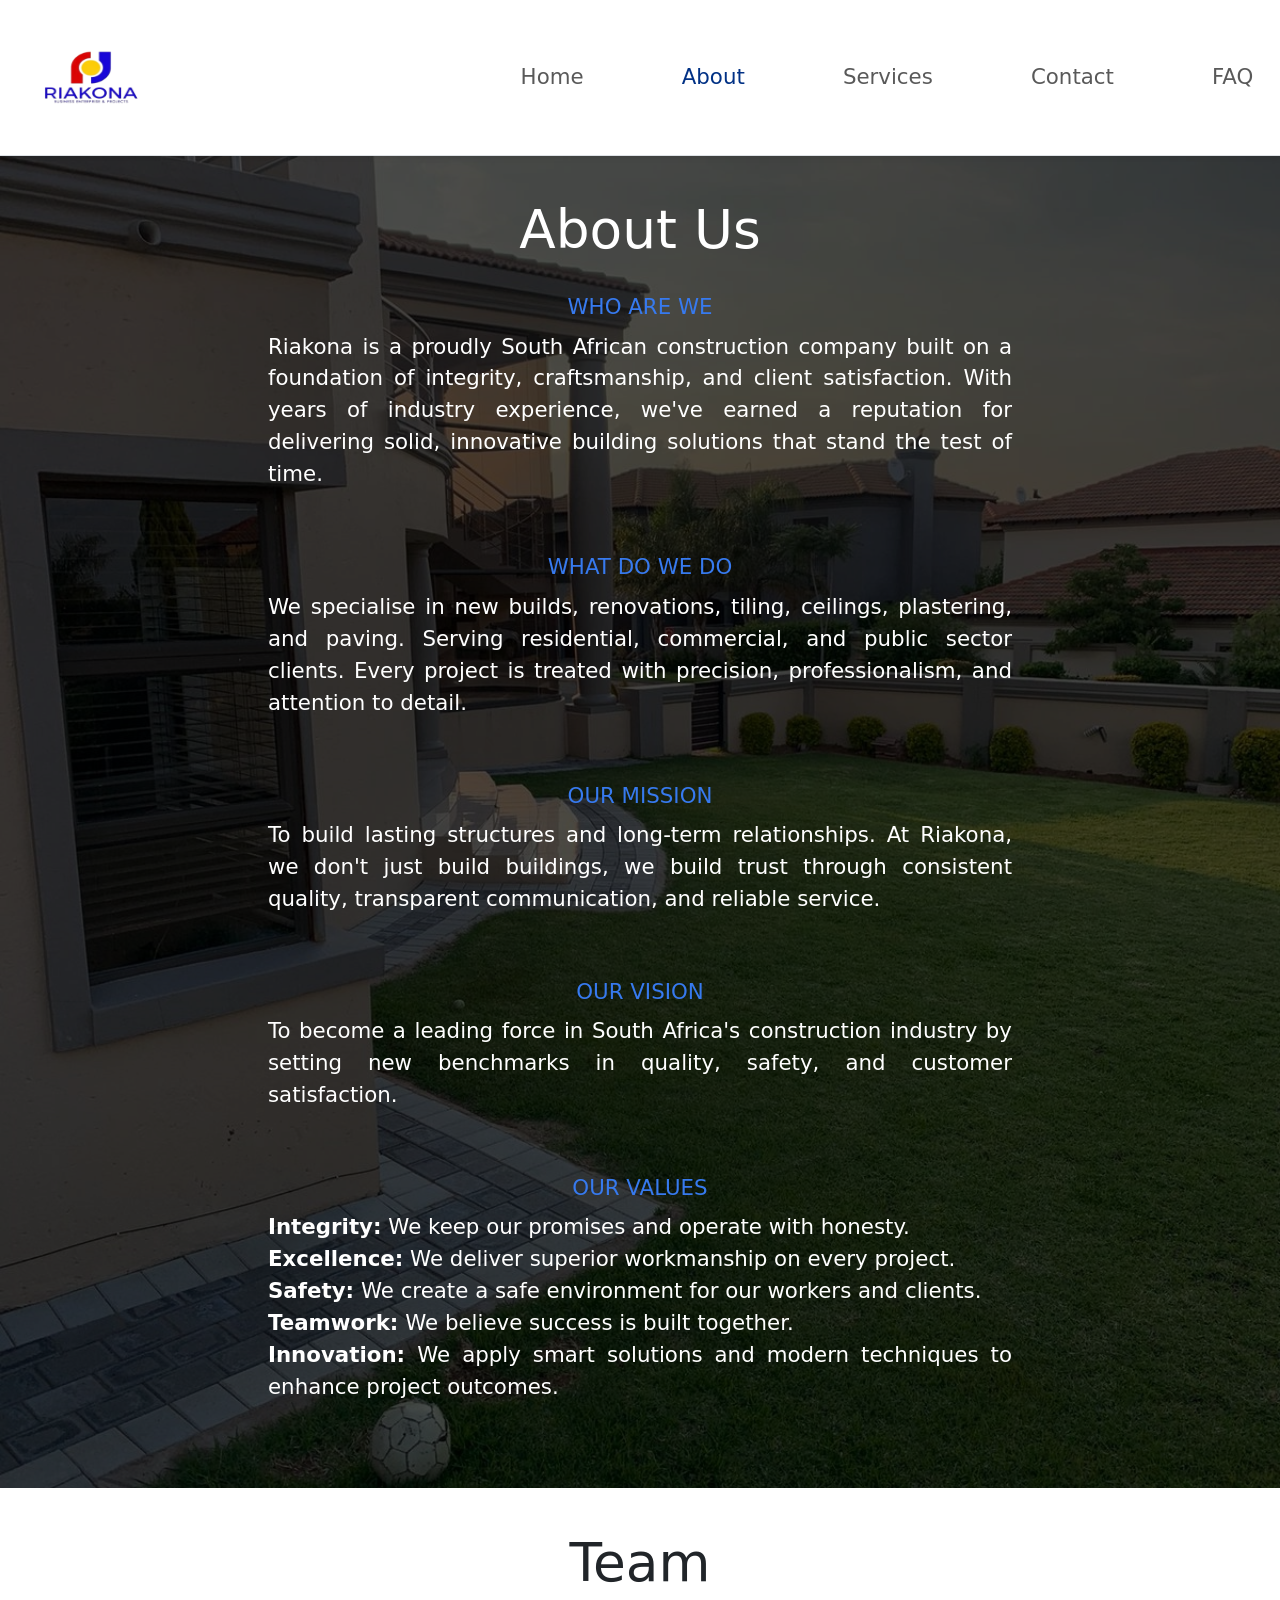
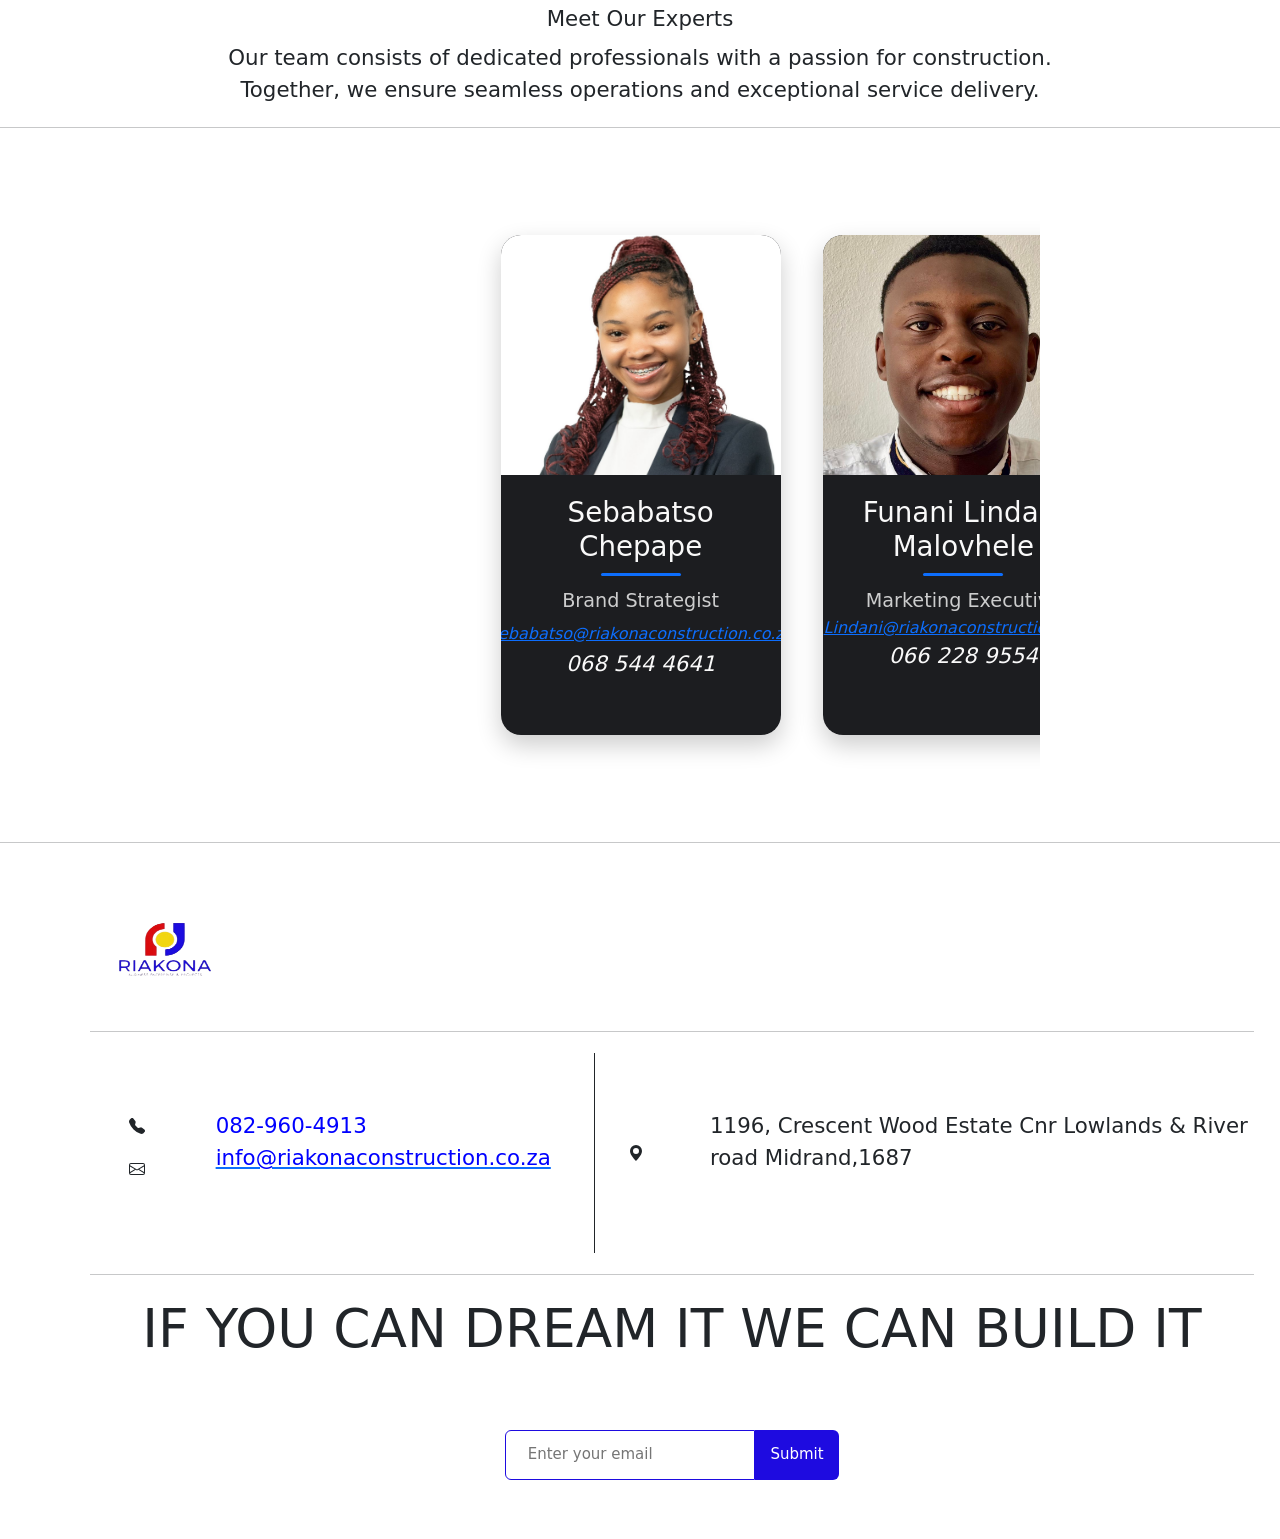
==== commit 5afd152d: "EOD Changes - [x] About us team description ,break line for spacing - [x] Carasouel card eail cut ou" ====
--- a/about.html
+++ b/about.html
@@ -116,7 +116,7 @@
         <h1>Team</h1>
         <h6>Meet Our Experts</h6>
         <p>
-          Our team consists of dedicated professionals with a passion for construction.
+          Our team consists of dedicated professionals with a passion for construction.<br>
           Together, we ensure seamless operations and exceptional service delivery.
         </p>
       </div>
@@ -140,8 +140,9 @@
                 <h2>Sebabatso Chepape</h2>
                 <div class="special-heading-border"></div>
                 <p>Brand Strategist </p>
-                <i class="bi bi-envelope"> <a href="mailto:seba.commercii@gmail.com">
-                    seba.commercii@gmail.com</a></i>
+                <i class="bi bi-envelope"> <a href="mailto:Sebabatso@riakonaconstruction.co.za"
+                    style="font-size: 16px !important;">
+                    Sebabatso@riakonaconstruction.co.za</a></i>
                 <i class="fa fa-phone" aria-hidden="true">068 544 4641</i>
               </div>
             </div>
@@ -164,8 +165,9 @@
                 <h2>Funani Lindani Malovhele</h2>
                 <div class="special-heading-border"></div>
                 <p>Marketing Executive </p>
-                <i class="bi bi-envelope"> <a href="mailto:lutendomalovhele@gmail.com">
-                    lutendomalovhele@gmail.com </a></i>
+                <i class="bi bi-envelope" style="font-size: 16px !important;"> <a
+                    href="mailto:Lindani@riakonaconstruction.co.za">
+                    Lindani@riakonaconstruction.co.za</a></i>
                 <i class="fa fa-phone" aria-hidden="true">066 228 9554</i>
               </div>
             </div>
@@ -189,8 +191,9 @@
                 <h2>Reatile Tladi </h2>
                 <div class="special-heading-border"></div>
                 <p>Marketing director</p>
-                <i class="bi bi-envelope"> <a href="mailto:Matla.rtladi23@gmail.com ">
-                    Matla.rtladi23@gmail.com </a></i>
+                <i class="bi bi-envelope"> <a href="mailto:reatile@riakonaconstruction.co.za"
+                    style="font-size: 16px !important;">
+                    reatile@riakonaconstruction.co.za</a></i>
                 <i class="fa fa-phone" aria-hidden="true">068 544 4641</i>
               </div>
             </div>
@@ -232,7 +235,7 @@
             </svg>
           </div>
           <div class="col-10 col-lg-9">
-            <a href="https://wa.me/27829604913" target="_blank" style="text-decoration: none; color: inherit;">
+            <a href="https://wa.me/27829604913" target="_blank" style="text-decoration: none; color: blue">
               <i class="fa fa-phone" aria-hidden="true"></i> 082-960-4913
             </a>
           </div>
@@ -252,8 +255,8 @@
           </div>
 
           <div class="col-10 col-lg-9">
-            <a href="mailto:Riakonaa@gmail.com">
-              <p style="color: blue">Riakonaa@gmail.com</p>
+            <a href="mailto:info@riakonaconstruction.co.za">
+              <p style="color: blue">info@riakonaconstruction.co.za</p>
             </a>
           </div>
         </div>
@@ -286,7 +289,7 @@
     <h1>IF YOU CAN DREAM IT WE CAN BUILD IT</h1>
     <div class="input-group">
       <form id="emailSubscribe" name="submit-to-google-sheet" action="https://api.web3forms.com/submit" method="POST">
-        <input type="email" class="input" id="Email" name="Email" placeholder="enter your email" autocomplete="off"
+        <input type="email" class="input" id="Email" name="Email" placeholder="Enter your email" autocomplete="off"
           style="color: black" />
         <button class="button--submit" value="Subscribe" type="submit" title="Subscribe for project updates">
           Submit
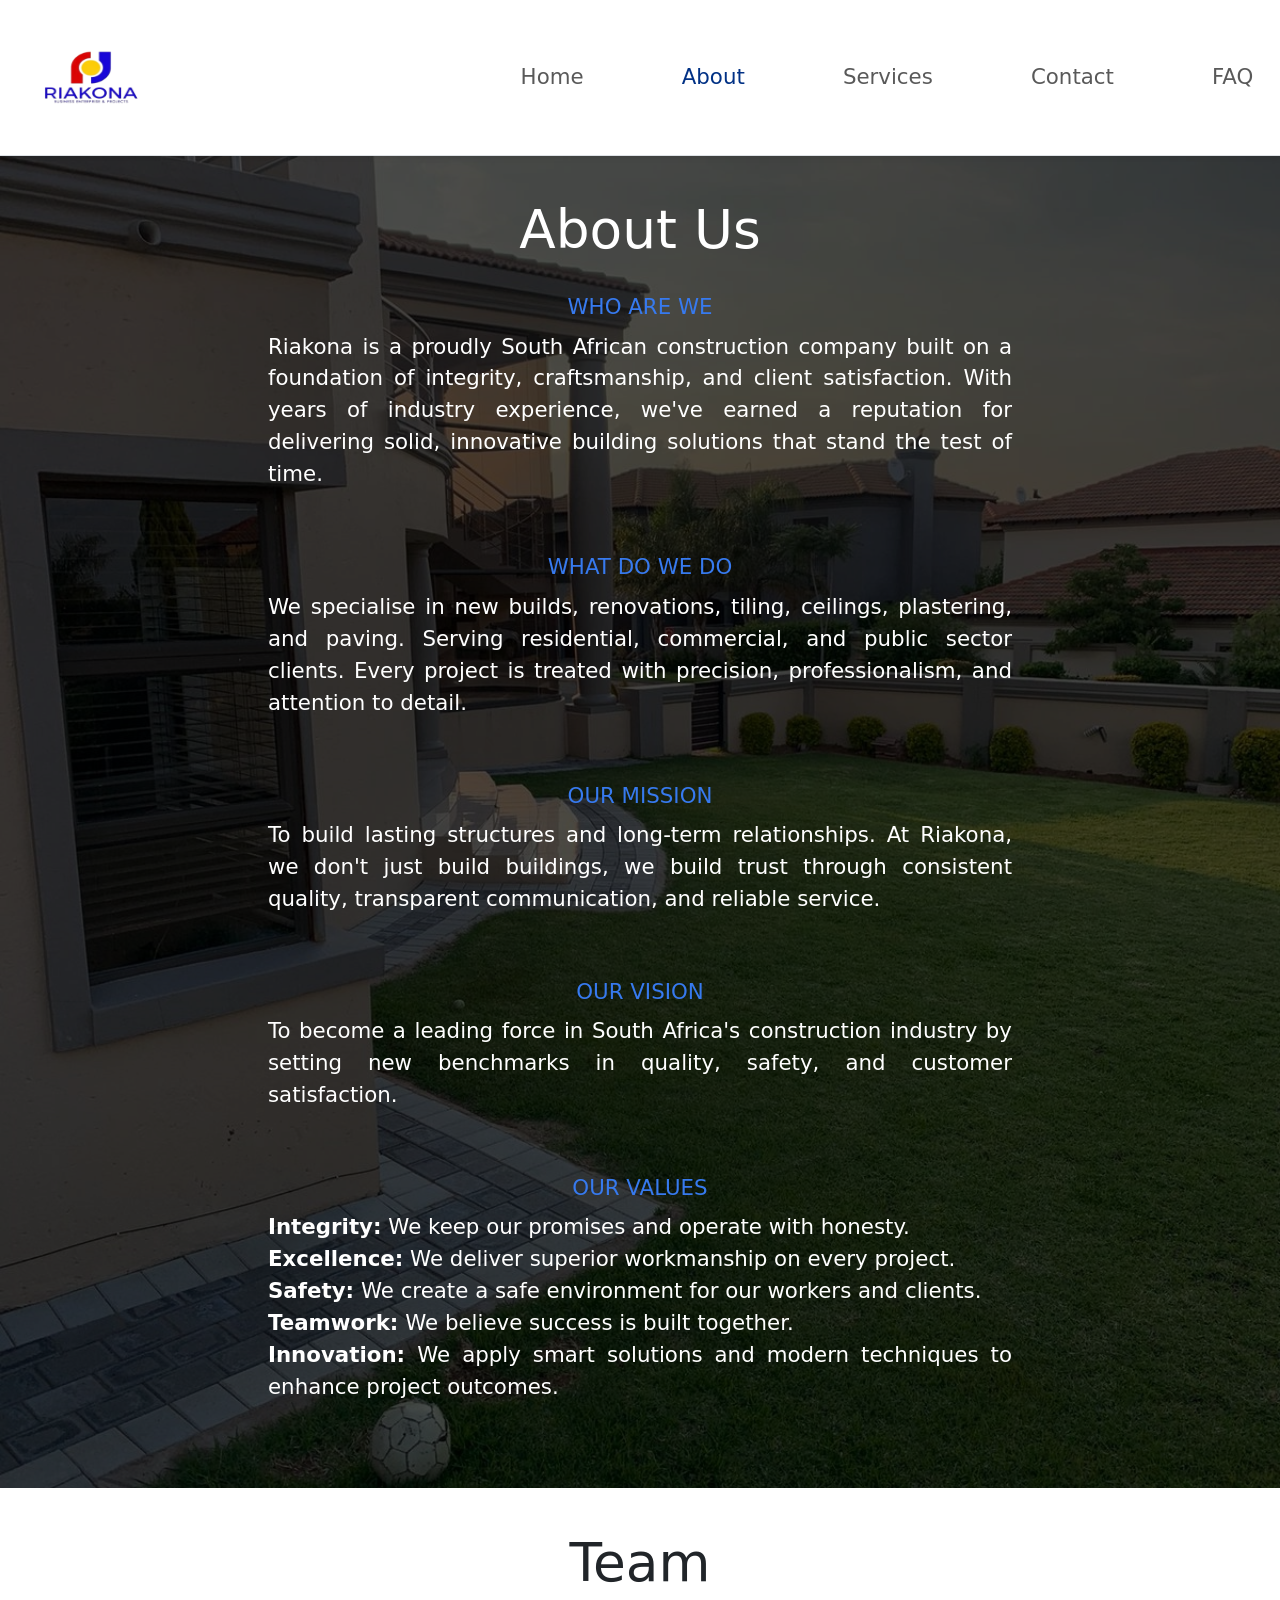
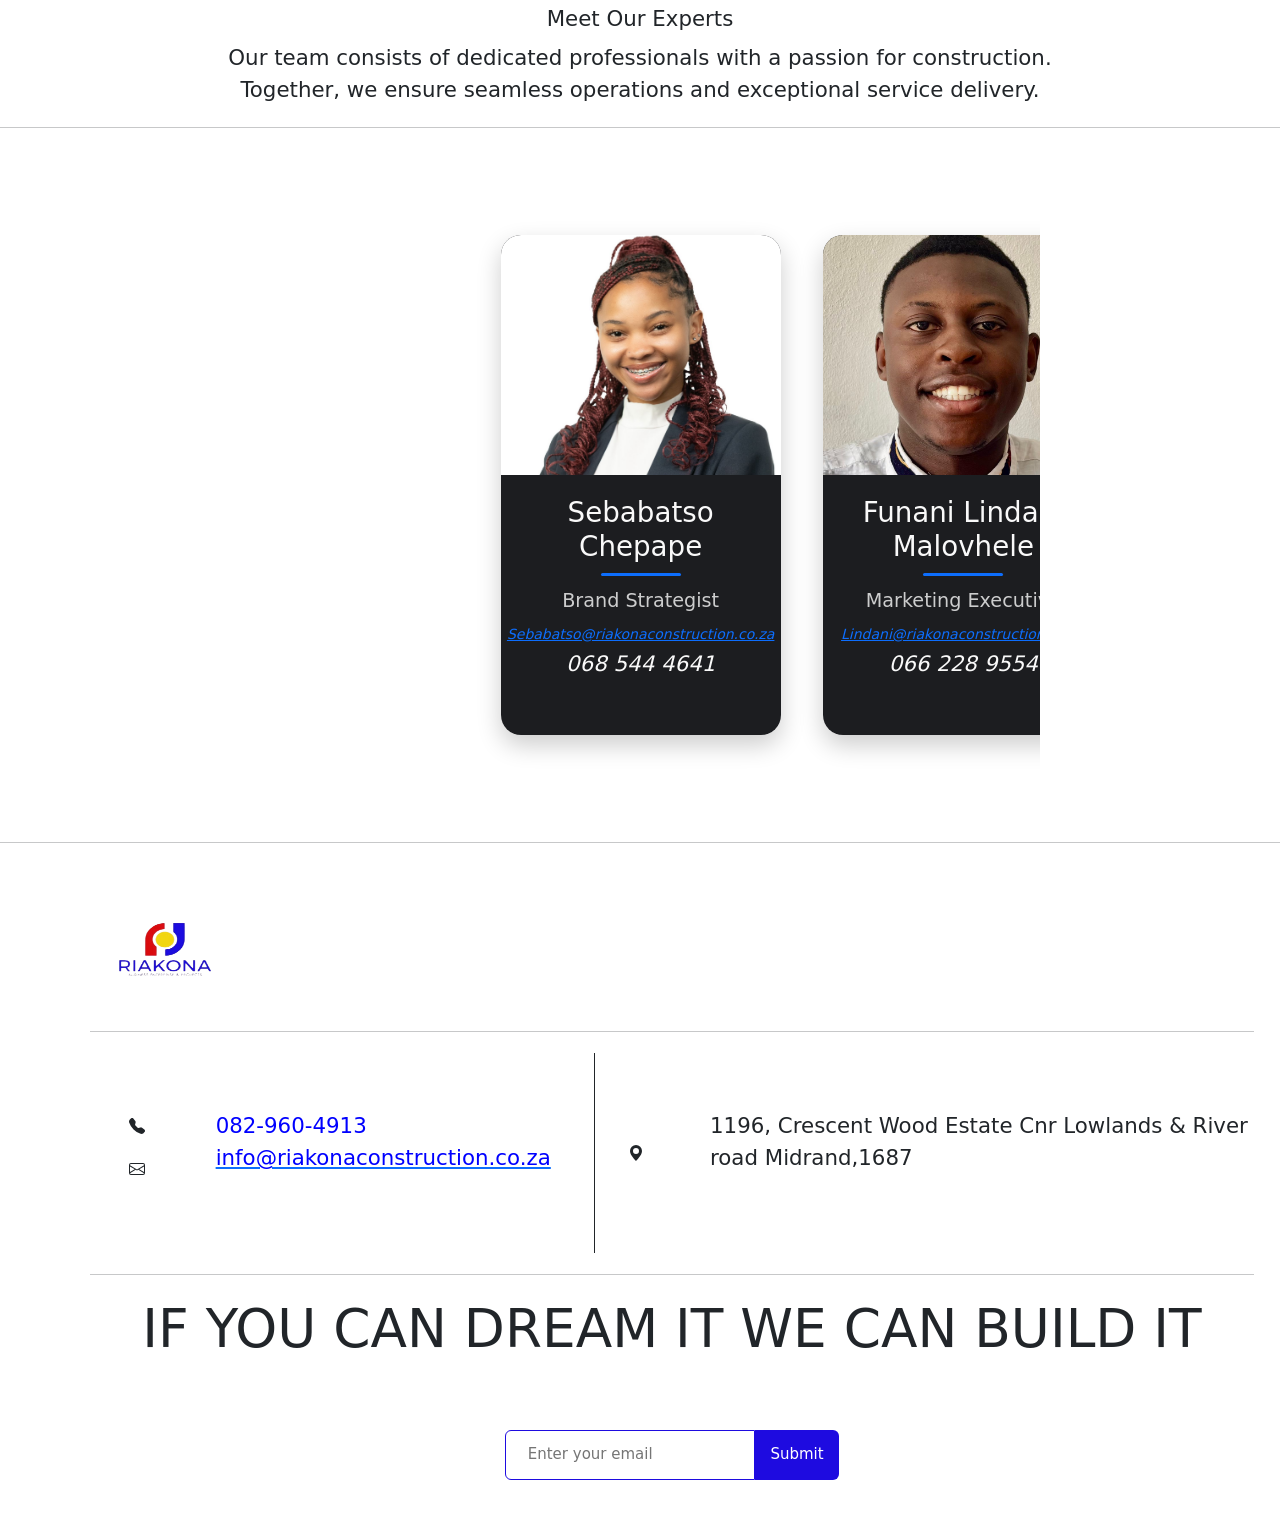
==== commit 5dec5478: "font size changes" ====
--- a/about.html
+++ b/about.html
@@ -141,7 +141,7 @@
                 <div class="special-heading-border"></div>
                 <p>Brand Strategist </p>
                 <i class="bi bi-envelope"> <a href="mailto:Sebabatso@riakonaconstruction.co.za"
-                    style="font-size: 16px !important;">
+                    style="font-size: 14px !important;">
                     Sebabatso@riakonaconstruction.co.za</a></i>
                 <i class="fa fa-phone" aria-hidden="true">068 544 4641</i>
               </div>
@@ -165,8 +165,8 @@
                 <h2>Funani Lindani Malovhele</h2>
                 <div class="special-heading-border"></div>
                 <p>Marketing Executive </p>
-                <i class="bi bi-envelope" style="font-size: 16px !important;"> <a
-                    href="mailto:Lindani@riakonaconstruction.co.za">
+                <i class="bi bi-envelope"> <a href="mailto:Lindani@riakonaconstruction.co.za"
+                    style="font-size: 14px !important;">
                     Lindani@riakonaconstruction.co.za</a></i>
                 <i class="fa fa-phone" aria-hidden="true">066 228 9554</i>
               </div>
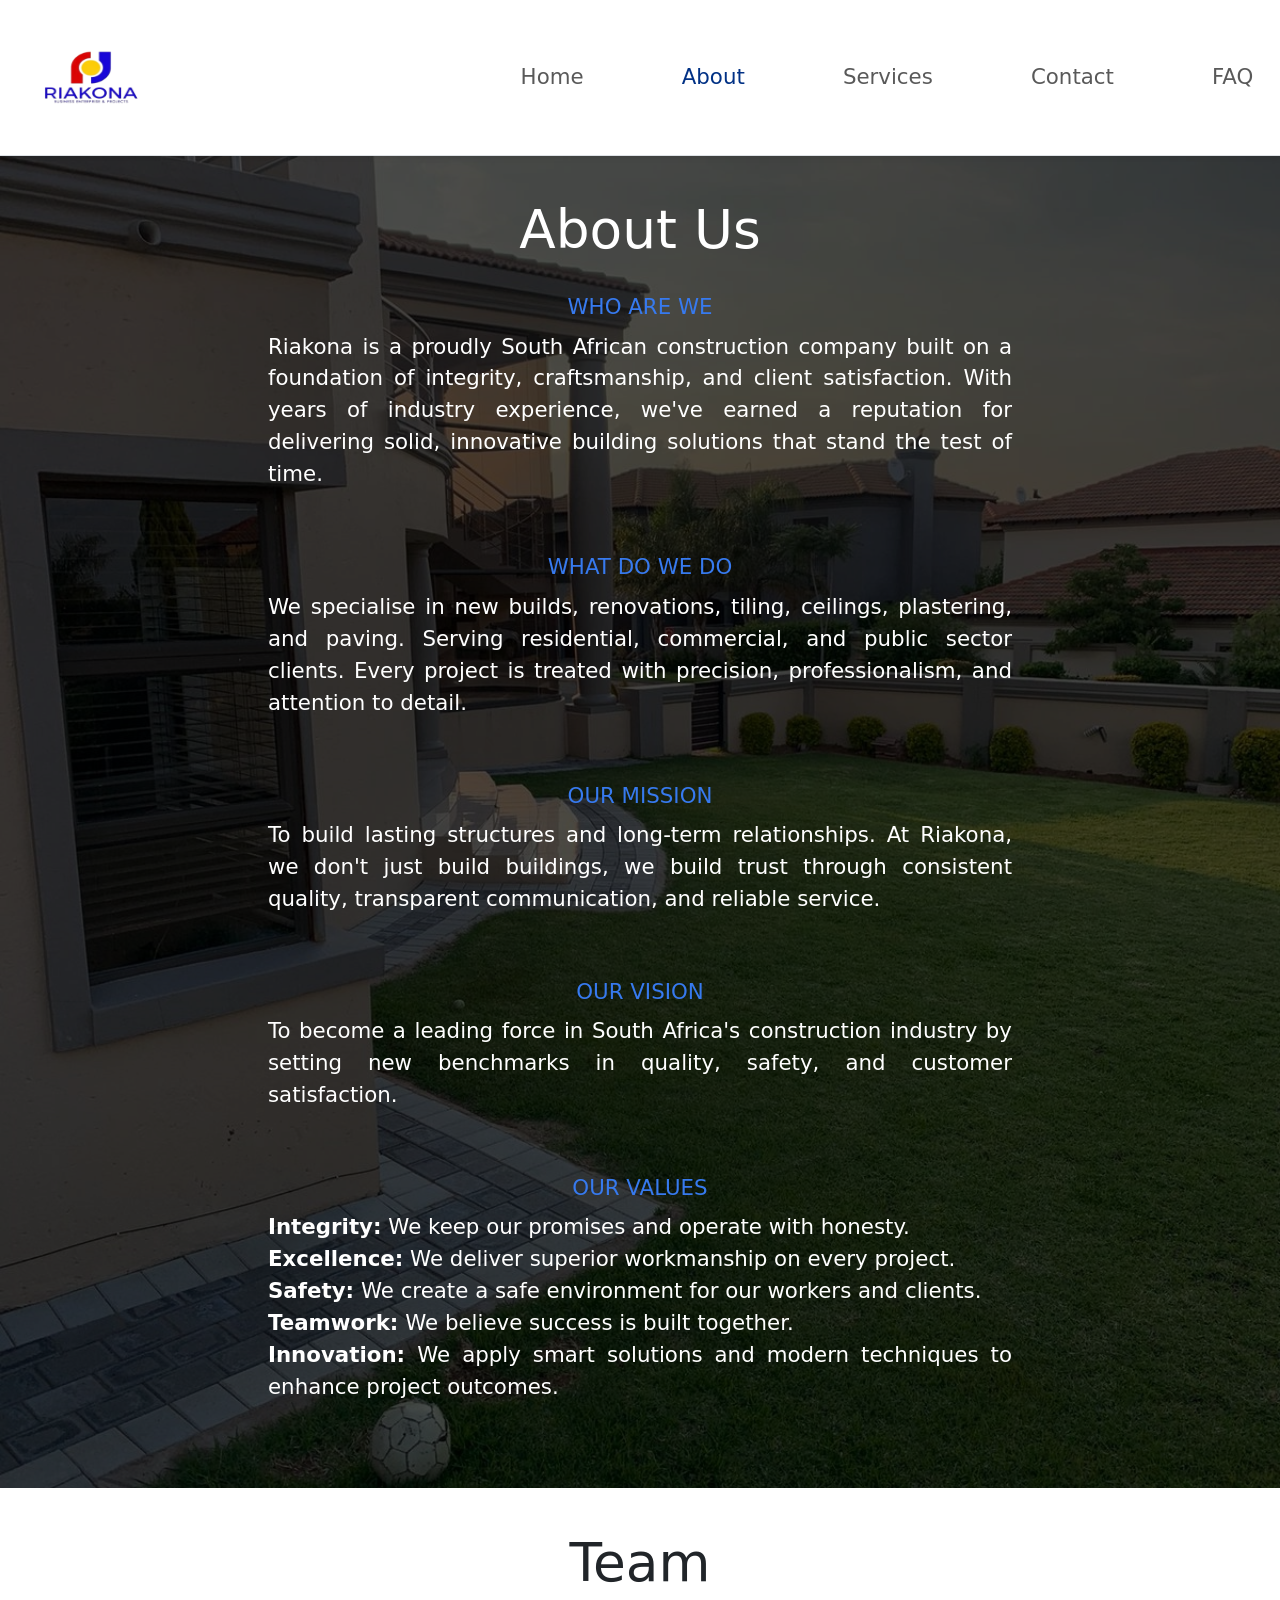
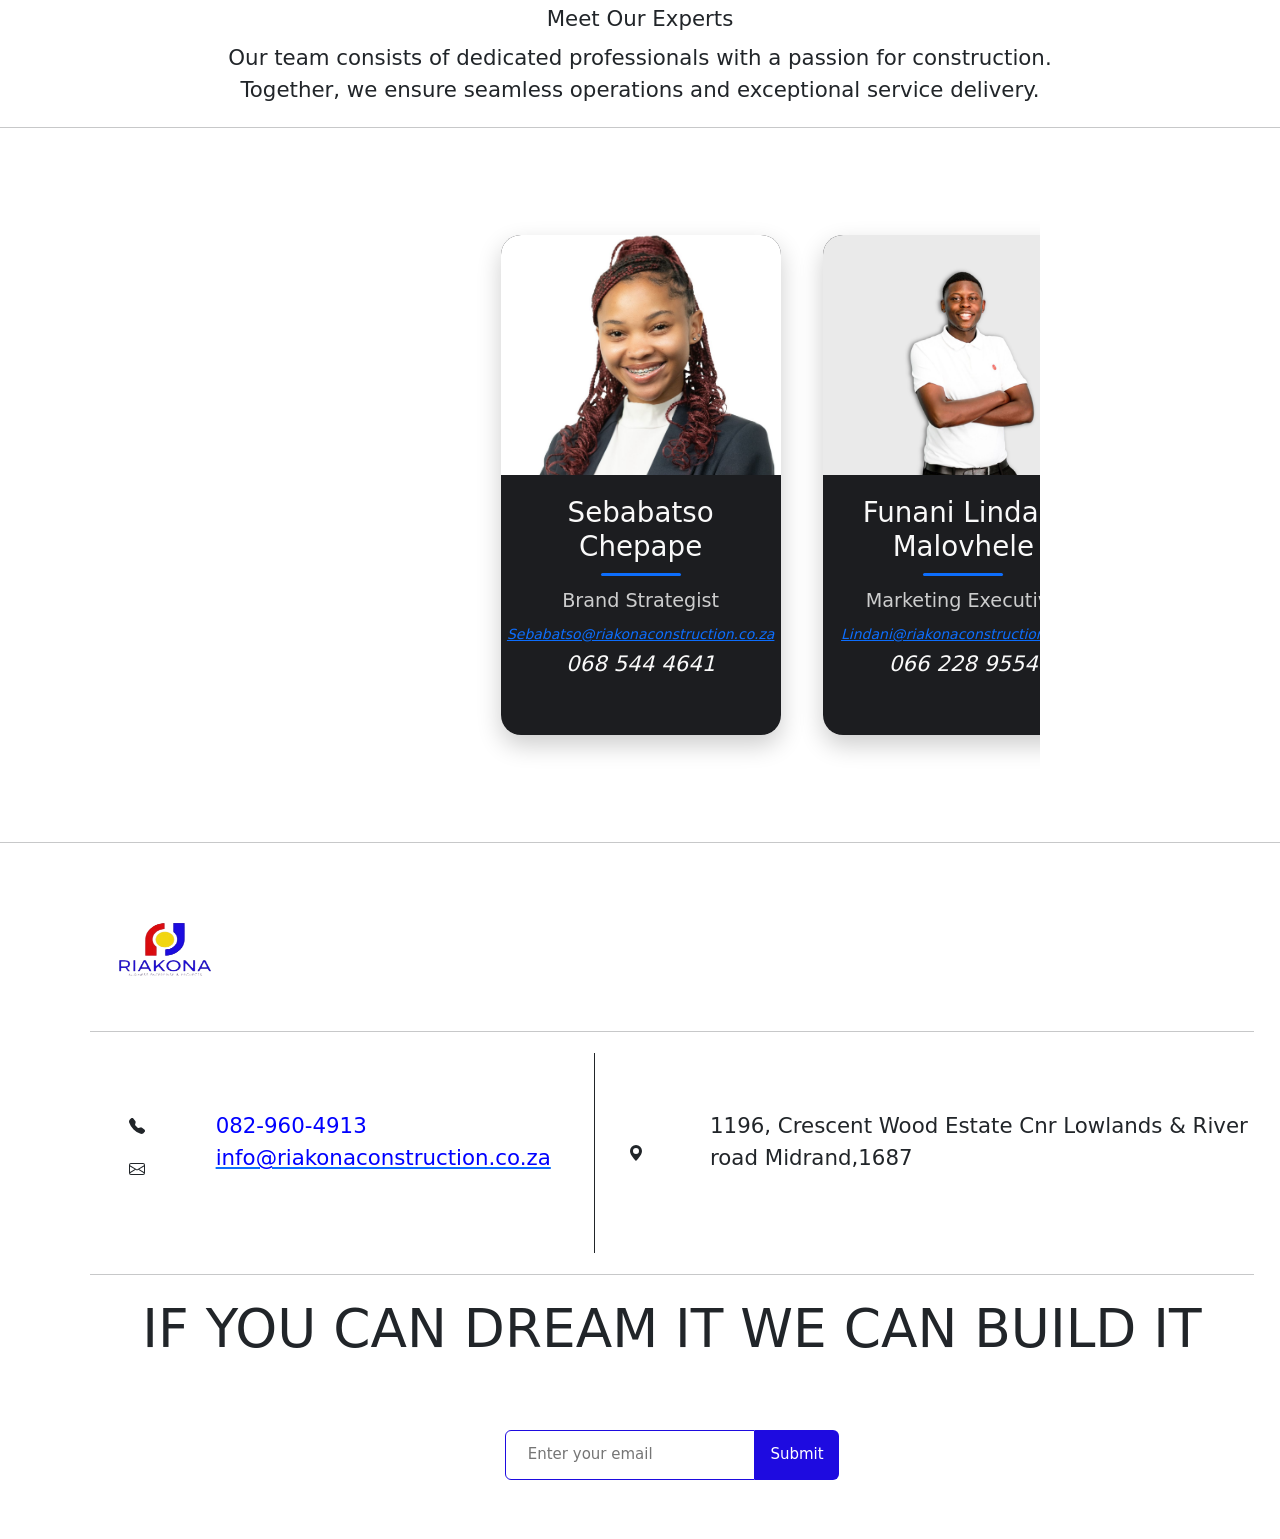
==== commit 1ff3ed6c: "lindanis updated image" ====
--- a/about.html
+++ b/about.html
@@ -159,7 +159,7 @@
           <div class="flip-card-inner">
             <div class="flip-card-front">
               <div class="img-container fill">
-                <img src="images/lindani2.jpg" alt="Funani Lindani Malovhele" loading="lazy">
+                <img src="images/lindani(updated).jpg" alt="Funani Lindani Malovhele" loading="lazy">
               </div>
               <div class="card-content">
                 <h2>Funani Lindani Malovhele</h2>
@@ -194,7 +194,7 @@
                 <i class="bi bi-envelope"> <a href="mailto:reatile@riakonaconstruction.co.za"
                     style="font-size: 16px !important;">
                     reatile@riakonaconstruction.co.za</a></i>
-                <i class="fa fa-phone" aria-hidden="true">068 544 4641</i>
+                <i class="fa fa-phone" aria-hidden="true">071 305 8043</i>
               </div>
             </div>
             <div class="flip-card-back">
